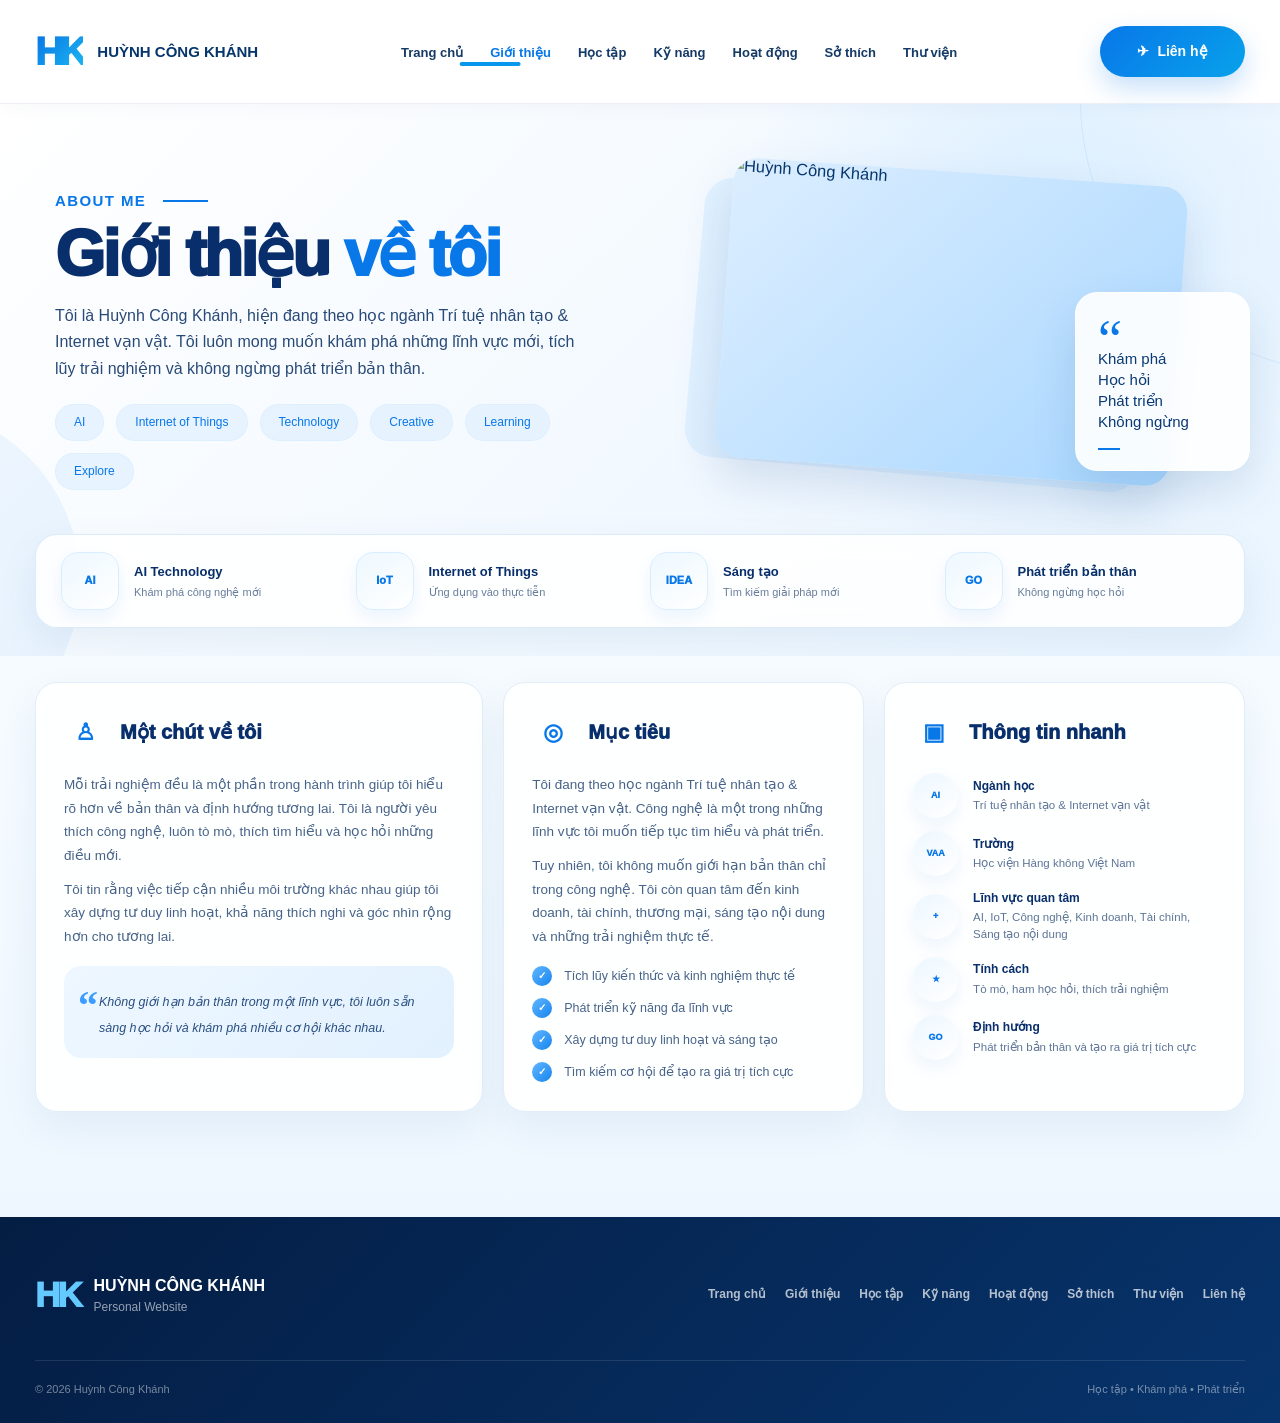
==== about.html @ fab51e99 "Update personal website" ====
<!DOCTYPE html>
<html lang="vi">

<head>
    <meta charset="UTF-8">
    <meta name="viewport" content="width=device-width, initial-scale=1.0">

    <meta name="description"
          content="Giới thiệu về Huỳnh Công Khánh - Sinh viên Trí tuệ nhân tạo & Internet vạn vật">

    <title>Huỳnh Công Khánh | Giới thiệu</title>

    <link rel="stylesheet" href="style.css">
</head>

<body>


<!-- =====================================================
     HEADER
===================================================== -->

<header class="site-header">

    <div class="container navbar">

        <a href="index.html" class="logo">
            <span class="logo-hk">HK</span>
            <span class="logo-name">HUỲNH CÔNG KHÁNH</span>
        </a>


        <nav class="main-nav">

            <ul class="nav-links">

                <li>
                    <a href="index.html">
                        Trang chủ
                    </a>
                </li>

                <li>
                    <a href="about.html" class="active">
                        Giới thiệu
                    </a>
                </li>

                <li>
                    <a href="education.html">
                        Học tập
                    </a>
                </li>

                <li>
                    <a href="skills.html">
                        Kỹ năng
                    </a>
                </li>

                <li>
                    <a href="projects.html">
                        Hoạt động
                    </a>
                </li>

                <li>
                    <a href="interests.html">
                        Sở thích
                    </a>
                </li>

                <li>
                    <a href="gallery.html">
                        Thư viện
                    </a>
                </li>

            </ul>

        </nav>


        <a href="contact.html" class="nav-contact">
            <span>✈</span>
            Liên hệ
        </a>

    </div>

</header>



<!-- =====================================================
     ABOUT PAGE
===================================================== -->

<main class="about-new-page">


<!-- =====================================================
     HERO
===================================================== -->

<section class="about-new-hero">

    <div class="about-new-decoration about-decoration-left"></div>
    <div class="about-new-decoration about-decoration-right"></div>


    <div class="container about-new-hero-grid">


        <!-- ================= LEFT ================= -->

        <div class="about-new-intro">

            <div class="about-new-label">
                <span>ABOUT ME</span>
                <i></i>
            </div>


            <h1>
                Giới thiệu
                <span>về tôi</span>
            </h1>


            <p class="about-new-description">
                Tôi là Huỳnh Công Khánh, hiện đang theo học ngành
                Trí tuệ nhân tạo & Internet vạn vật.
                Tôi luôn mong muốn khám phá những lĩnh vực mới,
                tích lũy trải nghiệm và không ngừng phát triển bản thân.
            </p>


            <!-- TAGS -->

            <div class="about-new-tags">

                <span>AI</span>

                <span>Internet of Things</span>

                <span>Technology</span>

                <span>Creative</span>

                <span>Learning</span>

                <span>Explore</span>

            </div>

        </div>



        <!-- ================= RIGHT IMAGE ================= -->

        <div class="about-new-photo-area">


            <div class="about-photo-back"></div>


            <div class="about-photo-frame">

                <!--
                    ĐỔI ảnh của bạn thành:
                    images/about-me.jpg
                -->

                <img
                    src="images/about-me.jpg"
                    alt="Huỳnh Công Khánh"
                >

            </div>


            <!-- QUOTE -->

            <div class="about-photo-quote">

                <div class="about-quote-mark">
                    “
                </div>

                <p>
                    Khám phá<br>
                    Học hỏi<br>
                    Phát triển<br>
                    Không ngừng
                </p>

                <span></span>

            </div>


        </div>

    </div>



    <!-- =================================================
         HIGHLIGHT BAR
    ================================================= -->

    <div class="container">

        <div class="about-highlight-bar">


            <!-- ITEM 1 -->

            <div class="about-highlight-item">

                <div class="about-highlight-icon">
                    AI
                </div>

                <div>

                    <strong>
                        AI Technology
                    </strong>

                    <span>
                        Khám phá công nghệ mới
                    </span>

                </div>

            </div>



            <!-- ITEM 2 -->

            <div class="about-highlight-item">

                <div class="about-highlight-icon">
                    IoT
                </div>

                <div>

                    <strong>
                        Internet of Things
                    </strong>

                    <span>
                        Ứng dụng vào thực tiễn
                    </span>

                </div>

            </div>



            <!-- ITEM 3 -->

            <div class="about-highlight-item">

                <div class="about-highlight-icon">
                    IDEA
                </div>

                <div>

                    <strong>
                        Sáng tạo
                    </strong>

                    <span>
                        Tìm kiếm giải pháp mới
                    </span>

                </div>

            </div>



            <!-- ITEM 4 -->

            <div class="about-highlight-item">

                <div class="about-highlight-icon">
                    GO
                </div>

                <div>

                    <strong>
                        Phát triển bản thân
                    </strong>

                    <span>
                        Không ngừng học hỏi
                    </span>

                </div>

            </div>


        </div>

    </div>

</section>



<!-- =====================================================
     ABOUT DETAILS
===================================================== -->

<section class="about-new-details">

    <div class="container">


        <div class="about-details-grid">


            <!-- =================================================
                 CARD 1 - MỘT CHÚT VỀ TÔI
            ================================================= -->

            <article class="about-detail-card">


                <div class="about-detail-title">

                    <div class="about-detail-title-icon">
                        ♙
                    </div>

                    <h2>
                        Một chút về tôi
                    </h2>

                </div>


                <p>
                    Mỗi trải nghiệm đều là một phần trong hành trình
                    giúp tôi hiểu rõ hơn về bản thân và định hướng tương lai.
                    Tôi là người yêu thích công nghệ, luôn tò mò,
                    thích tìm hiểu và học hỏi những điều mới.
                </p>


                <p>
                    Tôi tin rằng việc tiếp cận nhiều môi trường khác nhau
                    giúp tôi xây dựng tư duy linh hoạt,
                    khả năng thích nghi và góc nhìn rộng hơn cho tương lai.
                </p>


                <div class="about-mini-quote">

                    <span>“</span>

                    <em>
                        Không giới hạn bản thân trong một lĩnh vực,
                        tôi luôn sẵn sàng học hỏi và khám phá
                        nhiều cơ hội khác nhau.
                    </em>

                </div>


            </article>



            <!-- =================================================
                 CARD 2 - MỤC TIÊU
            ================================================= -->

            <article class="about-detail-card">


                <div class="about-detail-title">

                    <div class="about-detail-title-icon">
                        ◎
                    </div>

                    <h2>
                        Mục tiêu
                    </h2>

                </div>


                <p>
                    Tôi đang theo học ngành Trí tuệ nhân tạo
                    & Internet vạn vật.
                    Công nghệ là một trong những lĩnh vực
                    tôi muốn tiếp tục tìm hiểu và phát triển.
                </p>


                <p>
                    Tuy nhiên, tôi không muốn giới hạn bản thân
                    chỉ trong công nghệ. Tôi còn quan tâm đến
                    kinh doanh, tài chính, thương mại,
                    sáng tạo nội dung và những trải nghiệm thực tế.
                </p>


                <div class="about-goal-list">


                    <div>
                        <span>✓</span>

                        <p>
                            Tích lũy kiến thức và kinh nghiệm thực tế
                        </p>
                    </div>


                    <div>
                        <span>✓</span>

                        <p>
                            Phát triển kỹ năng đa lĩnh vực
                        </p>
                    </div>


                    <div>
                        <span>✓</span>

                        <p>
                            Xây dựng tư duy linh hoạt và sáng tạo
                        </p>
                    </div>


                    <div>
                        <span>✓</span>

                        <p>
                            Tìm kiếm cơ hội để tạo ra giá trị tích cực
                        </p>
                    </div>


                </div>


            </article>



            <!-- =================================================
                 CARD 3 - THÔNG TIN NHANH
            ================================================= -->

            <article class="about-detail-card about-quick-card">


                <div class="about-detail-title">

                    <div class="about-detail-title-icon">
                        ▣
                    </div>

                    <h2>
                        Thông tin nhanh
                    </h2>

                </div>



                <div class="about-quick-list">


                    <!-- NGÀNH -->

                    <div class="about-quick-item">

                        <div class="about-quick-icon">
                            AI
                        </div>

                        <div>

                            <strong>
                                Ngành học
                            </strong>

                            <p>
                                Trí tuệ nhân tạo & Internet vạn vật
                            </p>

                        </div>

                    </div>



                    <!-- TRƯỜNG -->

                    <div class="about-quick-item">

                        <div class="about-quick-icon">
                            VAA
                        </div>

                        <div>

                            <strong>
                                Trường
                            </strong>

                            <p>
                                Học viện Hàng không Việt Nam
                            </p>

                        </div>

                    </div>



                    <!-- QUAN TÂM -->

                    <div class="about-quick-item">

                        <div class="about-quick-icon">
                            +
                        </div>

                        <div>

                            <strong>
                                Lĩnh vực quan tâm
                            </strong>

                            <p>
                                AI, IoT, Công nghệ, Kinh doanh,
                                Tài chính, Sáng tạo nội dung
                            </p>

                        </div>

                    </div>



                    <!-- TÍNH CÁCH -->

                    <div class="about-quick-item">

                        <div class="about-quick-icon">
                            ★
                        </div>

                        <div>

                            <strong>
                                Tính cách
                            </strong>

                            <p>
                                Tò mò, ham học hỏi,
                                thích trải nghiệm
                            </p>

                        </div>

                    </div>



                    <!-- ĐỊNH HƯỚNG -->

                    <div class="about-quick-item">

                        <div class="about-quick-icon">
                            GO
                        </div>

                        <div>

                            <strong>
                                Định hướng
                            </strong>

                            <p>
                                Phát triển bản thân
                                và tạo ra giá trị tích cực
                            </p>

                        </div>

                    </div>


                </div>


            </article>


        </div>


    </div>

</section>


</main>



<!-- =====================================================
     FOOTER
===================================================== -->

<footer class="site-footer">

    <div class="container footer-container">


        <div class="footer-brand">

            <span class="footer-hk">
                HK
            </span>


            <div>

                <strong>
                    HUỲNH CÔNG KHÁNH
                </strong>

                <p>
                    Personal Website
                </p>

            </div>

        </div>


        <div class="footer-links">

            <a href="index.html">
                Trang chủ
            </a>

            <a href="about.html">
                Giới thiệu
            </a>

            <a href="education.html">
                Học tập
            </a>

            <a href="skills.html">
                Kỹ năng
            </a>

            <a href="projects.html">
                Hoạt động
            </a>

            <a href="interests.html">
                Sở thích
            </a>

            <a href="gallery.html">
                Thư viện
            </a>

            <a href="contact.html">
                Liên hệ
            </a>

        </div>


        <div class="footer-copy">

            <span>
                © 2026 Huỳnh Công Khánh
            </span>

            <span>
                Học tập • Khám phá • Phát triển
            </span>

        </div>


    </div>

</footer>


</body>

</html>
---- style.css ----
/* ==========================================================
   HUỲNH CÔNG KHÁNH
   PERSONAL PORTFOLIO
========================================================== */


/* ==========================================================
   01 - VARIABLES
========================================================== */

:root {

    --blue: #0877e8;
    --blue-dark: #0564c9;
    --blue-light: #1baef1;
    --cyan: #25c4f4;

    --navy: #07366d;
    --navy-dark: #042855;

    --text: #62778f;

    --white: #ffffff;

    --light: #f6faff;
    --light-blue: #edf7ff;

    --border: #deebf7;

    --shadow:
        0 15px 42px
        rgba(20, 72, 132, .08);

    --shadow-hover:
        0 26px 60px
        rgba(20, 72, 132, .15);

}


/* ==========================================================
   02 - RESET
========================================================== */

* {
    margin: 0;
    padding: 0;

    box-sizing: border-box;
}


html {
    scroll-behavior: smooth;
}


body {

    font-family:
        "Segoe UI",
        Arial,
        Helvetica,
        sans-serif;

    color: var(--navy);

    background: #ffffff;

    line-height: 1.6;

    overflow-x: hidden;
}


a {
    color: inherit;

    text-decoration: none;
}


ul {
    list-style: none;
}


img {
    display: block;

    max-width: 100%;
}


svg {
    display: block;
}


.container {

    width:
        min(
            1240px,
            calc(100% - 70px)
        );

    margin: 0 auto;
}


/* ==========================================================
   03 - NAVBAR
========================================================== */

/* =====================================================
   HEADER - GIỐNG GIAO DIỆN TRANG CHỦ
===================================================== */

.site-header {
    width: 100%;
    height: 104px;

    background: #ffffff;

    display: flex;
    align-items: center;

    border-bottom: 1px solid #edf1f5;

    position: sticky;
    top: 0;
    z-index: 1000;

    box-shadow: 0 4px 18px rgba(17, 52, 86, 0.03);
}


/* KHUNG HEADER */

.header-container {
    width: min(1560px, 88%);
    height: 100%;

    margin: 0 auto;

    display: flex;
    align-items: center;
    justify-content: space-between;

    gap: 40px;
}


/* =====================================================
   LOGO
===================================================== */

.brand {
    display: flex;
    align-items: center;

    gap: 16px;

    text-decoration: none;

    flex-shrink: 0;
}


/* HK */

.brand-hk {
    font-size: 48px;
    line-height: 1;

    font-weight: 800;

    letter-spacing: -5px;

    color: #1597e8;
}


/* TÊN */

.brand-name {
    font-size: 17px;
    font-weight: 800;

    color: #07376d;

    white-space: nowrap;

    letter-spacing: -0.2px;
}


/* =====================================================
   NAVIGATION
===================================================== */

.main-nav {
    display: flex;
    align-items: center;
    justify-content: center;

    gap: 31px;

    height: 100%;
}


.main-nav a {
    position: relative;

    display: flex;
    align-items: center;

    height: 100%;

    color: #102f57;

    text-decoration: none;

    font-size: 14px;
    font-weight: 700;

    white-space: nowrap;

    transition: color 0.25s ease;
}


.main-nav a:hover {
    color: #078be3;
}


/* ACTIVE */

.main-nav a.active {
    color: #078be3;
}


.main-nav a.active::after {
    content: "";

    position: absolute;

    left: 0;
    right: 0;

    bottom: 23px;

    margin: auto;

    height: 4px;

    border-radius: 20px;

    background: #0798ed;
}


/* =====================================================
   CONTACT BUTTON
===================================================== */

.contact-btn {
    min-width: 158px;
    height: 56px;

    padding: 0 28px;

    border-radius: 50px;

    display: flex;
    align-items: center;
    justify-content: center;

    gap: 10px;

    flex-shrink: 0;

    background:
        linear-gradient(
            135deg,
            #087fe2,
            #0ba0e8
        );

    color: #ffffff;

    text-decoration: none;

    font-size: 15px;
    font-weight: 700;

    box-shadow:
        0 12px 30px rgba(7, 139, 225, 0.18);

    transition:
        transform 0.25s ease,
        box-shadow 0.25s ease;
}


.contact-btn span {
    font-size: 18px;
}


.contact-btn:hover {
    transform: translateY(-2px);

    box-shadow:
        0 15px 35px rgba(7, 139, 225, 0.27);
        .nav.open .mobile-contact {
    display: block;
}
}


/* =====================================================
   TABLET
===================================================== */

@media (max-width: 1200px) {

    .header-container {
        width: 94%;
        gap: 20px;
    }

    .brand-name {
        font-size: 14px;
    }

    .brand-hk {
        font-size: 42px;
    }

    .main-nav {
        gap: 18px;
    }

    .main-nav a {
        font-size: 13px;
    }

    .contact-btn {
        min-width: 125px;
        padding: 0 20px;
    }
}


/* =====================================================
   MOBILE
===================================================== */

@media (max-width: 900px) {

    .site-header {
        height: auto;
    }

    .header-container {
        padding: 18px 0;

        flex-wrap: wrap;
    }

    .brand {
        flex: 1;
    }

    .contact-btn {
        height: 48px;
        min-width: 120px;
    }

    .main-nav {
        order: 3;

        width: 100%;

        overflow-x: auto;

        justify-content: flex-start;

        gap: 25px;

        padding-top: 10px;
    }

    .main-nav a {
        height: 42px;
    }

    .main-nav a.active::after {
        bottom: 0;
    }
}


@media (max-width: 600px) {

    .brand-hk {
        font-size: 38px;
    }

    .brand-name {
        font-size: 12px;
    }

    .contact-btn {
        min-width: auto;
        padding: 0 18px;
    }
}


.navbar {

    min-height: 82px;

    display: flex;

    align-items: center;

    gap: 30px;
}


/* LOGO */

.logo {

    display: flex;

    align-items: center;

    gap: 14px;

    flex-shrink: 0;
}


.logo-hk {

    color: transparent;

    background:
        linear-gradient(
            135deg,
            #0872e3,
            #1cb9f3
        );

    background-clip: text;

    -webkit-background-clip: text;

    font-size: 39px;

    font-weight: 950;

    line-height: 1;

    letter-spacing: -4px;
}


.logo-name {

    color: var(--navy);

    font-size: 15px;

    font-weight: 900;

    white-space: nowrap;
}


/* MENU */

.main-nav {

    flex: 1;
}


.nav-links {

    display: flex;

    align-items: center;

    justify-content: center;

    gap: 27px;
}


.nav-links a {

    position: relative;

    display: block;

    padding: 29px 0 25px;

    color: #163a66;

    font-size: 13px;

    font-weight: 800;

    white-space: nowrap;

    transition: .3s ease;
}


.nav-links a:hover,
.nav-links a.active {

    color: var(--blue);
}


.nav-links a::after {

    content: "";

    position: absolute;

    left: 50%;

    bottom: 17px;

    width: 0;

    height: 3px;

    border-radius: 10px;

    background:
        linear-gradient(
            90deg,
            var(--blue),
            var(--cyan)
        );

    transform:
        translateX(-50%);

    transition: .3s ease;
}


.nav-links a:hover::after,
.nav-links a.active::after {

    width: 100%;
}


/* CONTACT BUTTON */

.nav-contact {

    min-width: 145px;

    min-height: 51px;

    padding: 0 22px;

    display: inline-flex;

    align-items: center;

    justify-content: center;

    gap: 8px;

    color: #ffffff;

    background:
        linear-gradient(
            135deg,
            #0877e8,
            #08a2eb
        );

    border-radius: 30px;

    box-shadow:
        0 11px 27px
        rgba(8,119,232,.23);

    font-size: 14px;

    font-weight: 800;

    transition: .3s ease;
}


.nav-contact:hover {

    transform:
        translateY(-3px);

    box-shadow:
        0 17px 35px
        rgba(8,119,232,.32);
}


/* ==========================================================
   04 - HERO
========================================================== */

.hero {

    position: relative;

    min-height: 760px;

    overflow: hidden;

    background:

        linear-gradient(
            90deg,
            rgba(2,33,83,.97) 0%,
            rgba(4,65,143,.88) 32%,
            rgba(6,113,207,.47) 58%,
            rgba(8,134,230,.12) 82%
        ),

        url("images/hero-bg.png");

    background-size: cover;

    background-position:
        center center;

    background-repeat:
        no-repeat;
}


.hero::before {

    content: "";

    position: absolute;

    width: 700px;
    height: 700px;

    left: -360px;
    top: -350px;

    border-radius: 50%;

    background:
        radial-gradient(
            circle,
            rgba(22,190,247,.25),
            transparent 68%
        );
}


.hero-container {

    position: relative;

    z-index: 5;

    min-height: 650px;

    display: flex;

    align-items: center;

    padding-bottom: 80px;
}


.hero-content {

    width:
        min(
            730px,
            62%
        );

    color: #ffffff;
}


.hero-welcome {

    margin-bottom: 8px;

    font-size:
        clamp(
            22px,
            2vw,
            30px
        );
}


.hero h1 {

    color: #ffffff;

    font-size:
        clamp(
            49px,
            5vw,
            75px
        );

    font-weight: 950;

    line-height: 1.03;

    letter-spacing: -2px;

    text-shadow:
        0 7px 28px
        rgba(0,35,90,.25);
}


.hero-title-line {

    width: 295px;

    height: 6px;

    margin: 21px 0;

    border-radius: 20px;

    background:
        linear-gradient(
            90deg,
            #00d1ff,
            #19baf4,
            transparent
        );
}


.hero h2 {

    max-width: 700px;

    margin-bottom: 17px;

    color: #ffffff;

    font-size:
        clamp(
            21px,
            2vw,
            29px
        );

    line-height: 1.35;
}


.hero-description {

    max-width: 690px;

    color:
        rgba(
            255,
            255,
            255,
            .92
        );

    font-size: 15.5px;

    line-height: 1.8;
}


.hero-description strong {

    color: #ffffff;
}


.hero-actions {

    margin-top: 30px;

    display: flex;

    align-items: center;

    gap: 22px;

    flex-wrap: wrap;
}


.hero-button {

    min-height: 57px;

    padding: 0 27px;

    display: inline-flex;

    align-items: center;

    gap: 11px;

    color: var(--blue);

    background: #ffffff;

    border-radius: 31px;

    box-shadow:
        0 14px 35px
        rgba(0,40,95,.24);

    font-size: 15px;

    font-weight: 900;

    transition: .3s ease;
}


.hero-button:hover {

    transform:
        translateY(-4px);

    box-shadow:
        0 20px 43px
        rgba(0,40,95,.32);
}


.hero-secondary {

    color: #ffffff;

    font-size: 14px;

    font-weight: 800;
}


.hero-secondary:hover {

    color: var(--cyan);
}




/* HERO WAVES */

.hero-waves {

    position: absolute;

    z-index: 10;

    left: 0;

    bottom: -2px;

    width: 100%;

    height: 130px;

    pointer-events: none;
}


.wave {

    position: absolute;

    left: -5%;

    width: 110%;
}


.wave-blue {

    bottom: 18px;

    height: 105px;

    background:
        linear-gradient(
            90deg,
            rgba(6,159,239,.95),
            rgba(8,119,232,.65)
        );

    border-radius:
        50% 50% 0 0 /
        55% 55% 0 0;

    transform:
        rotate(1deg);
}


.wave-light {

    bottom: 0;

    height: 85px;

    background:
        rgba(
            208,
            237,
            255,
            .92
        );

    border-radius:
        50% 50% 0 0 /
        55% 55% 0 0;

    transform:
        rotate(-1deg);
}


.wave-white {

    bottom: -48px;

    height: 100px;

    background: #ffffff;

    border-radius:
        50% 50% 0 0 /
        55% 55% 0 0;
}


/* ==========================================================
   05 - COMMON SECTION
========================================================== */

.about-home,
.education-home,
.skills-home,
.projects-home,
.interests-home,
.gallery-home,
.home-contact {

    position: relative;

    width: 100%;

    overflow: hidden;

    scroll-margin-top: 80px;
}


.home-section-heading {

    max-width: 790px;

    margin:
        0 auto
        55px;

    text-align: center;
}


.home-section-label {

    display: inline-flex;

    align-items: center;

    gap: 9px;

    margin-bottom: 9px;

    color: var(--blue);

    font-size: 12px;

    font-weight: 900;

    letter-spacing: 2px;
}


.home-section-label::before,
.home-section-label::after {

    content: "";

    width: 23px;

    height: 2px;

    background:
        linear-gradient(
            90deg,
            var(--blue),
            var(--cyan)
        );
}


.home-section-heading h2 {

    color: var(--navy);

    font-size:
        clamp(
            34px,
            4vw,
            48px
        );

    font-weight: 950;

    line-height: 1.15;

    letter-spacing: -1px;
}


.heading-line {

    width: 70px;

    height: 4px;

    margin: 16px auto;

    border-radius: 20px;

    background:
        linear-gradient(
            90deg,
            var(--blue),
            var(--cyan)
        );
}


.home-section-heading > p {

    color: var(--text);

    font-size: 15px;

    line-height: 1.8;
}


.card-category {

    display: block;

    margin-bottom: 4px;

    color: var(--blue);

    font-size: 10px;

    font-weight: 900;

    letter-spacing: 1.5px;
}


/* ==========================================================
   06 - ABOUT
========================================================== */

.about-home {

    padding:
        95px 0
        120px;

    background: #ffffff;
}


.about-home-grid {

    display: grid;

    grid-template-columns:
        repeat(3, 1fr);

    gap: 25px;
}


.about-home-card {

    position: relative;

    min-height: 340px;

    padding: 31px;

    overflow: hidden;

    background:
        linear-gradient(
            145deg,
            #ffffff,
            #f9fcff
        );

    border:
        1px solid
        var(--border);

    border-radius: 26px;

    box-shadow: var(--shadow);

    transition: .35s ease;
}


.about-home-card::after {

    content: "";

    position: absolute;

    width: 180px;
    height: 180px;

    right: -105px;
    bottom: -105px;

    border-radius: 50%;

    background:
        rgba(8,119,232,.07);
}


.about-home-card:hover {

    transform:
        translateY(-9px);

    box-shadow:
        var(--shadow-hover);
}


.about-home-number {

    position: absolute;

    top: 25px;
    right: 27px;

    color:
        rgba(8,119,232,.1);

    font-size: 48px;

    font-weight: 950;
}


.about-home-icon {

    width: 68px;
    height: 68px;

    margin-bottom: 23px;

    display: flex;

    align-items: center;

    justify-content: center;

    color: #ffffff;

    background:
        linear-gradient(
            135deg,
            #0877e8,
            #1dbaf4
        );

    border-radius: 19px;

    box-shadow:
        0 11px 26px
        rgba(8,119,232,.2);

    font-size: 15px;

    font-weight: 900;
}


.about-home-card:nth-child(2)
.about-home-icon {

    background:
        linear-gradient(
            135deg,
            #685de4,
            #927ff0
        );
}


.about-home-card:nth-child(3)
.about-home-icon {

    background:
        linear-gradient(
            135deg,
            #079ba7,
            #20c7bc
        );
}


.about-home-card h3 {

    margin-bottom: 10px;

    color: var(--navy);

    font-size: 22px;

    font-weight: 900;
}


.about-home-card p {

    min-height: 83px;

    margin-bottom: 18px;

    color: var(--text);

    font-size: 14px;

    line-height: 1.75;
}


.about-home-card > a {

    position: relative;

    z-index: 3;

    display: inline-flex;

    align-items: center;

    gap: 8px;

    color: var(--blue);

    font-size: 13px;

    font-weight: 900;

    transition: .3s ease;
}


.about-home-card > a:hover {

    gap: 14px;
}


/* ==========================================================
   07 - EDUCATION
========================================================== */

.education-home {

    padding:
        115px 0
        125px;

    background:
        linear-gradient(
            135deg,
            #f4faff,
            #eaf5ff
        );
}


.education-home::before {

    content: "";

    position: absolute;

    width: 500px;
    height: 500px;

    right: -310px;
    top: -300px;

    border-radius: 50%;

    background:
        rgba(28,184,244,.07);
}


.education-home-grid {

    position: relative;

    z-index: 3;

    display: grid;

    grid-template-columns:
        repeat(3, 1fr);

    gap: 25px;
}


.education-home-card {

    min-height: 315px;

    padding: 34px 29px;

    text-align: center;

    background:
        rgba(
            255,
            255,
            255,
            .95
        );

    border:
        1px solid
        var(--border);

    border-radius: 26px;

    box-shadow: var(--shadow);

    transition: .35s ease;
}


.education-home-card:hover {

    transform:
        translateY(-9px);

    box-shadow:
        var(--shadow-hover);
}


.education-home-icon {

    width: 78px;
    height: 78px;

    margin:
        0 auto
        22px;

    display: flex;

    align-items: center;

    justify-content: center;

    color: #ffffff;

    background:
        linear-gradient(
            135deg,
            #0877e8,
            #20baf4
        );

    border-radius: 22px;

    box-shadow:
        0 12px 28px
        rgba(8,119,232,.2);

    font-size: 17px;

    font-weight: 950;
}


.education-home-card:nth-child(2)
.education-home-icon {

    background:
        linear-gradient(
            135deg,
            #665ce3,
            #907df0
        );
}


.education-home-card:nth-child(3)
.education-home-icon {

    background:
        linear-gradient(
            135deg,
            #079aa8,
            #20c8bd
        );
}


.education-home-card > span {

    display: block;

    margin-bottom: 7px;

    color: var(--blue);

    font-size: 10px;

    font-weight: 900;

    letter-spacing: 1.5px;
}


.education-home-card h3 {

    margin-bottom: 11px;

    color: var(--navy);

    font-size: 20px;

    font-weight: 900;
}


.education-home-card p {

    color: var(--text);

    font-size: 14px;

    line-height: 1.75;
}


/* ==========================================================
   08 - SKILLS
========================================================== */

.skills-home {

    padding:
        115px 0
        125px;

    background: #ffffff;
}


.skills-home-grid {

    display: grid;

    grid-template-columns:
        repeat(3, 1fr);

    gap: 22px;
}


.skill-home-card {

    min-height: 225px;

    padding: 28px;

    background:
        linear-gradient(
            145deg,
            #ffffff,
            #fbfdff
        );

    border:
        1px solid
        var(--border);

    border-radius: 23px;

    box-shadow:
        0 12px 34px
        rgba(20,72,132,.06);

    transition: .35s ease;
}


.skill-home-card:hover {

    transform:
        translateY(-7px);

    box-shadow:
        var(--shadow-hover);
}


.skill-home-icon {

    width: 59px;
    height: 59px;

    margin-bottom: 19px;

    display: flex;

    align-items: center;

    justify-content: center;

    color: var(--blue);

    background: #eaf5ff;

    border-radius: 17px;

    font-size: 13px;

    font-weight: 950;
}


.skill-home-card:nth-child(2)
.skill-home-icon {

    color: #e67a17;

    background: #fff2e3;
}


.skill-home-card:nth-child(3)
.skill-home-icon {

    color: #6553d7;

    background: #f0edff;
}


.skill-home-card:nth-child(4)
.skill-home-icon {

    color: #d84d80;

    background: #fff0f6;
}


.skill-home-card:nth-child(5)
.skill-home-icon {

    color: #268650;

    background: #eaf8ef;
}


.skill-home-card:nth-child(6)
.skill-home-icon {

    color: #087f96;

    background: #e8f9fb;
}


.skill-home-card h3 {

    margin-bottom: 8px;

    color: var(--navy);

    font-size: 18px;

    font-weight: 900;
}


.skill-home-card p {

    color: var(--text);

    font-size: 13.5px;

    line-height: 1.72;
}


/* ==========================================================
   09 - COMMON BUTTON
========================================================== */

.home-center-button {

    margin-top: 45px;

    text-align: center;
}


.blue-button {

    min-height: 53px;

    padding: 0 27px;

    display: inline-flex;

    align-items: center;

    justify-content: center;

    gap: 9px;

    color: #ffffff;

    background:
        linear-gradient(
            135deg,
            #0877e8,
            #13a6f0
        );

    border-radius: 30px;

    box-shadow:
        0 12px 27px
        rgba(8,119,232,.22);

    font-size: 13px;

    font-weight: 900;

    transition: .3s ease;
}


.blue-button:hover {

    transform:
        translateY(-4px);

    box-shadow:
        0 18px 37px
        rgba(8,119,232,.31);
}


/* ==========================================================
   10 - PROJECTS
========================================================== */

.projects-home {

    padding:
        120px 0
        130px;

    background:
        linear-gradient(
            135deg,
            #f3f9ff,
            #e8f4ff
        );
}


.projects-home::before {

    content: "";

    position: absolute;

    width: 500px;
    height: 500px;

    left: -320px;
    top: -300px;

    border-radius: 50%;

    background:
        rgba(8,119,232,.055);
}


.projects-home-grid {

    position: relative;

    z-index: 3;

    display: grid;

    grid-template-columns:
        repeat(3, 1fr);

    gap: 25px;
}


.project-home-card {

    position: relative;

    min-height: 370px;

    padding: 31px;

    display: flex;

    flex-direction: column;

    overflow: hidden;

    background: #ffffff;

    border:
        1px solid
        var(--border);

    border-radius: 27px;

    box-shadow: var(--shadow);

    transition: .35s ease;
}


.project-home-card::before {

    content: "";

    position: absolute;

    left: 0;
    top: 0;

    width: 100%;

    height: 5px;

    background:
        linear-gradient(
            90deg,
            #0877e8,
            #20baf4
        );
}


.project-orange::before {

    background:
        linear-gradient(
            90deg,
            #f48a27,
            #ffc25a
        );
}


.project-purple::before {

    background:
        linear-gradient(
            90deg,
            #6856dc,
            #9b82f1
        );
}


.project-home-card:hover {

    transform:
        translateY(-10px);

    box-shadow:
        var(--shadow-hover);
}


.project-home-top {

    display: flex;

    align-items: center;

    gap: 15px;

    margin-bottom: 23px;
}


.project-home-icon {

    width: 66px;
    height: 66px;

    flex:
        0 0
        66px;

    display: flex;

    align-items: center;

    justify-content: center;

    color: var(--blue);

    background: #eaf5ff;

    border-radius: 19px;

    font-size: 21px;

    font-weight: 900;
}


.project-orange
.project-home-icon {

    color: #e67a17;

    background: #fff1df;
}


.project-purple
.project-home-icon {

    color: #6754d9;

    background: #efedff;
}


.project-home-top span {

    display: block;

    margin-bottom: 4px;

    color: var(--blue);

    font-size: 10px;

    font-weight: 900;

    letter-spacing: 1.5px;
}


.project-home-top h3 {

    color: var(--navy);

    font-size: 19px;

    font-weight: 900;

    line-height: 1.35;
}


.project-home-card > p {

    color: var(--text);

    font-size: 14px;

    line-height: 1.75;
}


.project-home-card > a {

    margin-top: auto;

    padding-top: 25px;

    display: inline-flex;

    align-items: center;

    gap: 8px;

    color: var(--blue);

    font-size: 13px;

    font-weight: 900;

    transition: .3s ease;
}


.project-home-card > a:hover {

    gap: 14px;
}


/* ==========================================================
   11 - INTERESTS
========================================================== */

.interests-home {

    padding:
        120px 0
        130px;

    background: #ffffff;
}


.interests-home-grid {

    display: grid;

    grid-template-columns:
        repeat(4, 1fr);

    gap: 22px;
}


.interest-home-card {

    min-height: 280px;

    padding: 29px 23px;

    display: flex;

    flex-direction: column;

    align-items: center;

    justify-content: center;

    text-align: center;

    background:
        linear-gradient(
            145deg,
            #ffffff,
            #f9fcff
        );

    border:
        1px solid
        var(--border);

    border-radius: 25px;

    box-shadow: var(--shadow);

    transition: .35s ease;
}


.interest-home-card:hover {

    transform:
        translateY(-9px);

    box-shadow:
        var(--shadow-hover);
}


.interest-symbol {

    width: 74px;
    height: 74px;

    margin-bottom: 21px;

    display: flex;

    align-items: center;

    justify-content: center;

    color: #ffffff;

    background:
        linear-gradient(
            135deg,
            #0877e8,
            #20baf4
        );

    border-radius: 22px;

    box-shadow:
        0 12px 27px
        rgba(8,119,232,.19);

    font-size: 20px;

    font-weight: 900;

    transform:
        rotate(-4deg);

    transition: .3s ease;
}


.interest-home-card:hover
.interest-symbol {

    transform:
        rotate(0)
        scale(1.05);
}


.interest-home-card:nth-child(2)
.interest-symbol {

    background:
        linear-gradient(
            135deg,
            #079dab,
            #20c8bd
        );
}


.interest-home-card:nth-child(3)
.interest-symbol {

    background:
        linear-gradient(
            135deg,
            #ed8c28,
            #ffbd4f
        );
}


.interest-home-card:nth-child(4)
.interest-symbol {

    background:
        linear-gradient(
            135deg,
            #6b58dd,
            #9b82f1
        );
}


.interest-home-card h3 {

    margin-bottom: 9px;

    color: var(--navy);

    font-size: 18px;

    font-weight: 900;
}


.interest-home-card p {

    color: var(--text);

    font-size: 13.5px;

    line-height: 1.7;
}


/* ==========================================================
   12 - GALLERY
========================================================== */

.gallery-home {

    padding:
        125px 0;

    background:
        linear-gradient(
            135deg,
            #f3f9ff,
            #e5f3ff
        );
}


.gallery-home::before {

    content: "";

    position: absolute;

    width: 430px;
    height: 430px;

    right: -250px;
    top: -240px;

    border-radius: 50%;

    background:
        rgba(26,184,244,.09);
}


.gallery-home::after {

    content: "";

    position: absolute;

    width: 300px;
    height: 300px;

    left: -190px;
    bottom: -190px;

    border-radius: 50%;

    background:
        rgba(8,119,232,.06);
}


.gallery-home-container {

    position: relative;

    z-index: 5;

    display: grid;

    grid-template-columns:
        .9fr 1.1fr;

    align-items: center;

    gap: 90px;
}


.section-label-left {

    display: flex;

    align-items: center;

    gap: 12px;

    margin-bottom: 15px;

    color: var(--blue);

    font-size: 12px;

    font-weight: 900;

    letter-spacing: 2px;
}


.section-label-left::after {

    content: "";

    width: 65px;

    height: 2px;

    background:
        linear-gradient(
            90deg,
            var(--blue),
            transparent
        );
}


.gallery-home-content h2 {

    margin-bottom: 18px;

    color: var(--navy);

    font-size:
        clamp(
            42px,
            5vw,
            62px
        );

    font-weight: 950;

    line-height: 1.05;

    letter-spacing: -2px;
}


.gallery-home-content h2 span {

    color: var(--blue);
}


.gallery-home-content > p {

    max-width: 560px;

    margin-bottom: 29px;

    color: var(--text);

    font-size: 15px;

    line-height: 1.8;
}


/* GALLERY VISUAL */

.gallery-home-visual {

    position: relative;

    min-height: 390px;
}


.gallery-orbit {

    position: absolute;

    left: 50%;
    top: 50%;

    width: 430px;
    height: 260px;

    border:
        2px dashed
        rgba(8,119,232,.18);

    border-radius: 50%;

    transform:
        translate(-50%, -50%)
        rotate(-7deg);
}


.camera {

    position: absolute;

    z-index: 5;

    left: 50%;
    top: 50%;

    transform:
        translate(-50%, -50%)
        rotate(4deg);
}


.camera-body {

    position: relative;

    width: 215px;
    height: 140px;

    background:
        linear-gradient(
            145deg,
            #ffffff,
            #cbe6ff
        );

    border-radius: 23px;

    box-shadow:
        0 25px 50px
        rgba(30,90,160,.18);
}


.camera-flash {

    position: absolute;

    width: 68px;
    height: 27px;

    left: 22px;
    top: -18px;

    background: #dceeff;

    border-radius:
        10px 10px 3px 3px;
}


.camera-lens {

    position: absolute;

    left: 50%;
    top: 50%;

    width: 100px;
    height: 100px;

    display: flex;

    align-items: center;

    justify-content: center;

    background:
        linear-gradient(
            145deg,
            #73c8ff,
            #1477e6
        );

    border-radius: 50%;

    transform:
        translate(-50%, -50%);
}


.camera-lens-inner {

    width: 60px;
    height: 60px;

    border-radius: 50%;

    background:
        radial-gradient(
            circle at 35% 30%,
            #6ed6ff,
            #0968cb 45%,
            #04295e
        );
}


/* PHOTO CARDS */

.gallery-photo {

    position: absolute;

    z-index: 4;

    width: 115px;
    height: 100px;

    padding: 8px;

    overflow: hidden;

    background: #ffffff;

    border-radius: 14px;

    box-shadow:
        0 15px 35px
        rgba(30,90,160,.15);
}


.photo-one {

    left: 3%;
    top: 35px;

    transform:
        rotate(-9deg);
}


.photo-two {

    right: 3%;
    bottom: 30px;

    transform:
        rotate(9deg);
}


.photo-sky {

    position: absolute;

    inset:
        8px 8px
        25px;

    background:
        linear-gradient(
            #9edbff,
            #dff3ff
        );

    border-radius: 8px;
}


.photo-mountain {

    position: absolute;

    left: 10px;
    right: 10px;
    bottom: 25px;

    height: 37px;

    background:
        linear-gradient(
            135deg,
            #52a6e8,
            #0e78d5
        );

    clip-path:
        polygon(
            0 100%,
            25% 35%,
            43% 70%,
            67% 18%,
            100% 100%
        );
}


.gallery-photo span {

    position: absolute;

    right: 11px;
    bottom: 3px;

    color: #7da9d4;
}


.gallery-dot {

    position: absolute;

    width: 14px;
    height: 14px;

    border-radius: 50%;

    background:
        linear-gradient(
            #62c7ff,
            #0877e8
        );
}


.dot-one {

    left: 15%;
    bottom: 50px;
}


.dot-two {

    right: 12%;
    top: 55px;
}


/* ==========================================================
   13 - CONTACT
========================================================== */

.home-contact {

    padding:
        125px 0;

    background:
        linear-gradient(
            135deg,
            #eef7ff,
            #e2f1ff
        );
}


.home-contact::before {

    content: "";

    position: absolute;

    width: 430px;
    height: 430px;

    right: -250px;
    top: -240px;

    border-radius: 50%;

    background:
        rgba(27,185,244,.08);

    pointer-events: none;
}


.home-contact::after {

    content: "";

    position: absolute;

    width: 340px;
    height: 340px;

    left: -210px;
    bottom: -210px;

    border-radius: 50%;

    background:
        rgba(8,119,232,.06);

    pointer-events: none;
}


.home-contact-container {

    position: relative;

    z-index: 5;

    width:
        min(
            1180px,
            calc(100% - 70px)
        );

    margin: 0 auto;

    display: grid;

    grid-template-columns:
        1.05fr .95fr;

    align-items: center;

    gap: 80px;
}


.home-contact-label {

    display: flex;

    align-items: center;

    gap: 13px;

    margin-bottom: 15px;

    color: var(--blue);

    font-size: 12px;

    font-weight: 900;

    letter-spacing: 2.3px;
}


.contact-line {

    width: 70px;

    height: 2px;

    background:
        linear-gradient(
            90deg,
            var(--blue),
            transparent
        );
}


.home-contact-title {

    margin-bottom: 18px;

    color: var(--navy);

    font-size:
        clamp(
            44px,
            5vw,
            64px
        );

    font-weight: 950;

    line-height: 1.05;

    letter-spacing: -2px;
}


.home-contact-description {

    max-width: 590px;

    margin-bottom: 32px;

    color: var(--text);

    font-size: 15px;

    line-height: 1.8;
}


/* SOCIAL GRID */

.home-social-grid {

    display: grid;

    grid-template-columns:
        repeat(2, 1fr);

    gap: 14px;
}


.home-social-card {

    min-height: 91px;

    padding: 14px 17px;

    display: flex;

    align-items: center;

    gap: 14px;

    background:
        rgba(
            255,
            255,
            255,
            .96
        );

    border:
        1px solid
        var(--border);

    border-radius: 18px;

    box-shadow:
        0 11px 28px
        rgba(20,72,132,.07);

    cursor: pointer;

    pointer-events: auto !important;

    transition: .3s ease;
}


.home-social-card:hover {

    transform:
        translateY(-5px);

    box-shadow:
        0 20px 40px
        rgba(20,72,132,.14);
}


.home-social-card * {

    pointer-events: none;
}


.home-social-icon {

    width: 57px;
    height: 57px;

    flex:
        0 0
        57px;

    display: flex;

    align-items: center;

    justify-content: center;

    color: #1877f2;

    background: #eaf5ff;

    border-radius: 16px;
}


.home-social-card.instagram
.home-social-icon {

    color: #d94b81;

    background: #fff0f6;
}


.home-social-card.tiktok
.home-social-icon {

    color: #111827;

    background: #f1f3f5;
}


.home-social-card.github
.home-social-icon {

    color: #24292f;

    background: #edf0f3;
}


.home-social-icon svg {

    width: 29px !important;

    height: 29px !important;

    max-width: 29px !important;

    max-height: 29px !important;
}


.home-social-info {

    min-width: 0;

    flex: 1;
}


.home-social-platform {

    display: block;

    color: var(--blue);

    font-size: 10px;

    font-weight: 900;

    letter-spacing: 1px;
}


.home-social-name {

    display: block;

    overflow: hidden;

    color: var(--navy);

    font-size: 12px;

    font-weight: 800;

    white-space: nowrap;

    text-overflow: ellipsis;
}


.home-social-arrow {

    color: var(--blue);

    font-size: 19px;
}


/* ==========================================================
   14 - CONTACT VISUAL
========================================================== */

.home-contact-visual {

    position: relative;

    min-height: 430px;
}


.visual-circle {

    position: absolute;

    left: 50%;
    top: 50%;

    border-radius: 50%;

    transform:
        translate(-50%, -50%);

    pointer-events: none;
}


.visual-circle-1 {

    width: 370px;
    height: 370px;

    border:
        2px dashed
        rgba(8,119,232,.17);
}


.visual-circle-2 {

    width: 290px;
    height: 290px;

    background:
        rgba(173,215,255,.24);
}


/* LAPTOP */

.contact-laptop {

    position: absolute;

    z-index: 4;

    width: 280px;

    left: 50%;
    top: 50%;

    transform:
        translate(-50%, -50%)
        rotate(-2deg);

    pointer-events: none;
}


.laptop-screen {

    position: relative;

    height: 170px;

    overflow: hidden;

    background:
        linear-gradient(
            #cfe9ff,
            #a9d5fa
        );

    border:
        10px solid
        #07366d;

    border-radius:
        14px 14px 6px 6px;

    box-shadow:
        0 25px 45px
        rgba(20,60,120,.2);
}


.screen-wave {

    position: absolute;

    border-radius: 50%;
}


.screen-wave-1 {

    width: 210px;
    height: 90px;

    left: -45px;
    bottom: -46px;

    background:
        rgba(8,119,232,.36);
}


.screen-wave-2 {

    width: 190px;
    height: 85px;

    right: -45px;
    bottom: -45px;

    background:
        rgba(31,194,244,.39);
}


.laptop-base {

    width: 110%;

    height: 21px;

    margin-left: -5%;

    background:
        linear-gradient(
            #d9e6f2,
            #9aafc4
        );

    clip-path:
        polygon(
            5% 0,
            95% 0,
            100% 100%,
            0 100%
        );
}


/* FLOATING SOCIAL */

.floating-social {

    position: absolute;

    z-index: 100;

    width: 66px;
    height: 66px;

    display: flex;

    align-items: center;

    justify-content: center;

    background: #ffffff;

    border:
        1px solid
        rgba(8,119,232,.07);

    border-radius: 20px;

    box-shadow:
        0 17px 38px
        rgba(20,72,132,.16);

    cursor: pointer;

    pointer-events: auto !important;

    transition: .3s ease;
}


.floating-social:hover {

    transform:
        translateY(-6px)
        scale(1.05);

    box-shadow:
        0 23px 45px
        rgba(20,72,132,.22);
}


.floating-social svg {

    width: 34px !important;

    height: 34px !important;

    max-width: 34px !important;

    max-height: 34px !important;

    pointer-events: none;
}


.floating-facebook {

    left: 5%;

    top: 14%;

    color: #1877f2;
}


.floating-instagram {

    right: 4%;

    top: 11%;

    color: #d94b81;
}


.floating-tiktok {

    left: 5%;

    bottom: 10%;

    color: #111827;
}


.floating-github {

    right: 5%;

    bottom: 10%;

    color: #24292f;
}


/* ==========================================================
   15 - FOOTER
========================================================== */

.site-footer {

    padding:
        50px 0
        24px;

    color:
        rgba(
            255,
            255,
            255,
            .8
        );

    background:
        linear-gradient(
            135deg,
            #041d43,
            #07346c
        );
}


.footer-container {

    display: grid;

    grid-template-columns:
        1fr auto;

    align-items: center;

    gap: 30px;
}


.footer-brand {

    display: flex;

    align-items: center;

    gap: 14px;
}


.footer-hk {

    color: #63c9ff;

    font-size: 35px;

    font-weight: 950;

    letter-spacing: -3px;
}


.footer-brand strong {

    color: #ffffff;
}


.footer-brand p {

    color:
        rgba(
            255,
            255,
            255,
            .58
        );

    font-size: 12px;
}


.footer-links {

    display: flex;

    flex-wrap: wrap;

    justify-content: flex-end;

    gap:
        10px
        19px;
}


.footer-links a {

    color:
        rgba(
            255,
            255,
            255,
            .7
        );

    font-size: 12px;

    font-weight: 700;

    transition: .3s ease;
}


.footer-links a:hover {

    color: #ffffff;
}


.footer-copy {

    grid-column:
        1 / -1;

    margin-top: 7px;

    padding-top: 20px;

    display: flex;

    justify-content:
        space-between;

    gap: 20px;

    border-top:
        1px solid
        rgba(255,255,255,.1);

    color:
        rgba(
            255,
            255,
            255,
            .46
        );

    font-size: 11px;
}


/* ==========================================================
   16 - RESPONSIVE TABLET
========================================================== */

@media (max-width: 1100px) {

    .logo-name {

        display: none;
    }


    .nav-links {

        gap: 17px;
    }


    .nav-links a {

        font-size: 12px;
    }


    .about-home-grid,
    .education-home-grid,
    .projects-home-grid {

        grid-template-columns:
            repeat(2, 1fr);
    }


    .skills-home-grid,
    .interests-home-grid {

        grid-template-columns:
            repeat(2, 1fr);
    }


    .gallery-home-container,
    .home-contact-container {

        grid-template-columns: 1fr;

        gap: 60px;
    }


    .gallery-home-content,
    .home-contact-content {

        text-align: center;
    }


    .section-label-left,
    .home-contact-label {

        justify-content: center;
    }


    .gallery-home-content > p,
    .home-contact-description {

        margin-left: auto;

        margin-right: auto;
    }


    .gallery-home-visual,
    .home-contact-visual {

        width:
            min(
                520px,
                100%
            );

        margin: 0 auto;
    }
}


/* ==========================================================
   17 - RESPONSIVE NAV
========================================================== */

@media (max-width: 900px) {

    .main-nav {

        display: none;
    }


    .navbar {

        justify-content:
            space-between;
    }


    .logo-name {

        display: block;
    }


    .hero-content {

        width: 78%;
    }


    .footer-container {

        grid-template-columns: 1fr;

        text-align: center;
    }


    .footer-brand,
    .footer-links {

        justify-content: center;
    }
}


/* ==========================================================
   18 - MOBILE
========================================================== */

@media (max-width: 700px) {

    .container {

        width:
            calc(
                100% - 34px
            );
    }


    /* NAV */

    .navbar {

        min-height: 68px;
    }


    .logo-hk {

        font-size: 32px;
    }


    .logo-name {

        max-width: 130px;

        font-size: 10px;

        line-height: 1.2;

        white-space: normal;
    }


    .nav-contact {

        min-width: 45px;

        width: 45px;

        min-height: 45px;

        height: 45px;

        padding: 0;

        overflow: hidden;

        font-size: 0;
    }


    .nav-contact span {

        font-size: 17px;
    }


    /* HERO */

    .hero {

        min-height: 720px;

        background-position:
            63% center;
    }


    .hero::after {

        content: "";

        position: absolute;

        inset: 0;

        background:
            linear-gradient(
                90deg,
                rgba(2,35,90,.94),
                rgba(3,79,160,.7)
            );
    }


    .hero-container {

        z-index: 5;

        min-height: 610px;

        padding-bottom: 100px;
    }


    .hero-content {

        position: relative;

        z-index: 6;

        width: 100%;
    }


    .hero-welcome {

        font-size: 20px;
    }


    .hero h1 {

        font-size: 42px;

        letter-spacing: -1px;
    }


    .hero-title-line {

        width: 190px;

        height: 5px;
    }


    .hero h2 {

        font-size: 19px;
    }


    .hero-description {

        font-size: 14px;
    }


    /* SECTIONS */

    .about-home,
    .education-home,
    .skills-home,
    .projects-home,
    .interests-home,
    .gallery-home,
    .home-contact {

        padding:
            78px 0;
    }


    .home-section-heading {

        margin-bottom: 38px;
    }


    .home-section-heading h2 {

        font-size: 32px;
    }


    .home-section-heading > p {

        font-size: 14px;
    }


    /* ALL GRIDS */

    .about-home-grid,
    .education-home-grid,
    .skills-home-grid,
    .projects-home-grid,
    .interests-home-grid {

        grid-template-columns: 1fr;
    }


    .about-home-card,
    .education-home-card,
    .skill-home-card,
    .project-home-card,
    .interest-home-card {

        min-height: auto;
    }


    .about-home-card p {

        min-height: auto;
    }


    .project-home-card {

        min-height: 320px;
    }


    /* GALLERY */

    .gallery-home-content h2 {

        font-size: 39px;
    }


    .gallery-home-visual {

        min-height: 350px;

        transform:
            scale(.88);
    }


    /* CONTACT */

    .home-contact-container {

        width:
            calc(
                100% - 34px
            );
    }


    .home-contact-title {

        font-size: 39px;
    }


    .home-social-grid {

        grid-template-columns: 1fr;
    }


    .home-contact-visual {

        min-height: 390px;

        transform:
            scale(.88);
    }


    /* FOOTER */

    .footer-copy {

        flex-direction: column;

        align-items: center;

        gap: 5px;
    }
}


/* ==========================================================
   19 - SMALL MOBILE
========================================================== */

@media (max-width: 480px) {

    .logo-name {

        max-width: 110px;

        font-size: 9px;
    }


    .hero h1 {

        font-size: 36px;
    }


    .hero h2 {

        font-size: 18px;
    }


    .hero-description {

        font-size: 13.5px;
    }


    .hero-actions {

        gap: 14px;
    }


    .hero-button {

        min-height: 51px;

        padding: 0 22px;

        font-size: 13px;
    }


    .hero-secondary {

        font-size: 13px;
    }


    .home-section-heading h2 {

        font-size: 29px;
    }


    .about-home-card,
    .education-home-card,
    .skill-home-card,
    .project-home-card,
    .interest-home-card {

        padding: 24px;
    }


    .gallery-home-content h2,
    .home-contact-title {

        font-size: 35px;
    }


    .gallery-home-visual {

        margin:
            -30px auto;

        transform:
            scale(.72);
    }


    .home-contact-visual {

        margin:
            -25px auto;

        transform:
            scale(.74);
    }


    .footer-brand {

        flex-direction: column;

        gap: 5px;
    }
}


/* ==========================================================
   20 - SCROLLBAR
========================================================== */

::-webkit-scrollbar {

    width: 9px;
}


::-webkit-scrollbar-track {

    background: #edf4fb;
}


::-webkit-scrollbar-thumb {

    background:
        linear-gradient(
            var(--blue),
            var(--blue-light)
        );

    border-radius: 10px;

    border:
        2px solid
        #edf4fb;
}


::selection {

    color: #ffffff;

    background: var(--blue);
}/* =========================================================
   ABOUT PAGE
   Chỉ áp dụng cho about.html
========================================================= */


/* ================= HERO ================= */

.about-page-hero {
    position: relative;
    min-height: 620px;

    display: flex;
    align-items: center;

    overflow: hidden;

    background:
        radial-gradient(
            circle at 82% 25%,
            rgba(40, 193, 248, .18),
            transparent 28%
        ),
        linear-gradient(
            135deg,
            #f9fcff 0%,
            #eef8ff 55%,
            #e4f3ff 100%
        );
}


.about-page-hero::before {
    content: "";

    position: absolute;

    width: 550px;
    height: 550px;

    right: -260px;
    top: -300px;

    border-radius: 50%;

    border:
        1px solid
        rgba(8, 119, 232, .12);
}


.about-page-hero::after {
    content: "";

    position: absolute;

    width: 400px;
    height: 400px;

    left: -290px;
    bottom: -280px;

    border-radius: 50%;

    background:
        rgba(8, 119, 232, .055);
}


.about-page-hero-container {
    position: relative;
    z-index: 3;

    display: grid;

    grid-template-columns:
        1.05fr .95fr;

    align-items: center;

    gap: 90px;
}


.about-page-hero-content {
    max-width: 690px;
}


.about-page-label {
    display: flex;
    align-items: center;

    gap: 12px;

    margin-bottom: 13px;

    color: var(--blue);

    font-size: 12px;
    font-weight: 900;

    letter-spacing: 2.3px;
}


.about-page-label::after {
    content: "";

    width: 70px;
    height: 2px;

    background:
        linear-gradient(
            90deg,
            var(--blue),
            transparent
        );
}


.about-page-hero h1 {
    margin-bottom: 19px;

    color: var(--navy);

    font-size:
        clamp(48px, 5.5vw, 72px);

    line-height: 1.03;

    font-weight: 950;

    letter-spacing: -3px;
}


.about-page-hero h1 span {
    color: var(--blue);
}


.about-page-line {
    width: 110px;
    height: 5px;

    margin-bottom: 22px;

    border-radius: 20px;

    background:
        linear-gradient(
            90deg,
            var(--blue),
            var(--cyan)
        );
}


.about-page-hero-content > p {
    max-width: 650px;

    color: var(--text);

    font-size: 15.5px;

    line-height: 1.85;
}


.about-page-buttons {
    margin-top: 30px;

    display: flex;
    align-items: center;

    gap: 13px;

    flex-wrap: wrap;
}


.about-primary-button {
    min-height: 54px;

    padding: 0 25px;

    display: inline-flex;
    align-items: center;
    justify-content: center;

    gap: 9px;

    color: #fff;

    background:
        linear-gradient(
            135deg,
            var(--blue),
            #11a9ef
        );

    border-radius: 30px;

    box-shadow:
        0 13px 30px
        rgba(8, 119, 232, .22);

    font-size: 13px;

    font-weight: 900;

    transition: .3s ease;
}


.about-primary-button:hover {
    transform: translateY(-4px);

    box-shadow:
        0 19px 38px
        rgba(8, 119, 232, .3);
}


.about-secondary-button {
    min-height: 54px;

    padding: 0 24px;

    display: inline-flex;
    align-items: center;
    justify-content: center;

    color: var(--navy);

    background: #fff;

    border:
        1px solid
        var(--border);

    border-radius: 30px;

    box-shadow:
        0 10px 28px
        rgba(20, 72, 132, .07);

    font-size: 13px;

    font-weight: 900;

    transition: .3s ease;
}


.about-secondary-button:hover {
    color: var(--blue);

    transform: translateY(-4px);
}



/* ================= HERO VISUAL ================= */

.about-page-hero-visual {
    position: relative;

    min-height: 440px;
}


.about-circle {
    position: absolute;

    left: 50%;
    top: 50%;

    border-radius: 50%;

    transform:
        translate(-50%, -50%);

    pointer-events: none;
}


.about-circle-one {
    width: 390px;
    height: 390px;

    border:
        2px dashed
        rgba(8, 119, 232, .14);
}


.about-circle-two {
    width: 310px;
    height: 310px;

    background:
        rgba(174, 218, 255, .24);
}


.about-main-card {
    position: absolute;
    z-index: 5;

    left: 50%;
    top: 50%;

    width: 285px;
    min-height: 315px;

    padding: 31px 25px;

    text-align: center;

    transform:
        translate(-50%, -50%)
        rotate(-2deg);

    background:
        rgba(255, 255, 255, .97);

    border:
        1px solid
        rgba(8, 119, 232, .12);

    border-radius: 30px;

    box-shadow:
        0 30px 60px
        rgba(25, 85, 150, .17);
}


.about-avatar {
    width: 95px;
    height: 95px;

    margin:
        0 auto 20px;

    display: flex;
    align-items: center;
    justify-content: center;

    color: #fff;

    background:
        linear-gradient(
            135deg,
            var(--blue),
            #1bbaf3
        );

    border-radius: 28px;

    box-shadow:
        0 15px 32px
        rgba(8, 119, 232, .22);

    font-size: 29px;

    font-weight: 950;

    letter-spacing: -3px;
}


.about-card-small {
    color: var(--blue);

    font-size: 9px;

    font-weight: 900;

    letter-spacing: 1.6px;
}


.about-main-card h2 {
    margin: 4px 0;

    color: var(--navy);

    font-size: 21px;

    font-weight: 950;
}


.about-main-card > p {
    color: var(--text);

    font-size: 12px;
}


.about-card-tags {
    margin-top: 20px;

    display: flex;
    justify-content: center;
    flex-wrap: wrap;

    gap: 7px;
}


.about-card-tags span {
    padding: 6px 9px;

    color: var(--blue);

    background: #eaf6ff;

    border-radius: 20px;

    font-size: 9px;

    font-weight: 800;
}


.about-floating-card {
    position: absolute;
    z-index: 8;

    width: 135px;

    padding: 15px;

    background: #fff;

    border:
        1px solid
        var(--border);

    border-radius: 17px;

    box-shadow:
        0 16px 35px
        rgba(20, 72, 132, .12);
}


.about-floating-card strong {
    display: block;

    color: var(--blue);

    font-size: 18px;

    font-weight: 950;
}


.about-floating-card span {
    color: var(--text);

    font-size: 10px;
}


.floating-card-one {
    left: 2%;
    top: 16%;

    transform: rotate(-7deg);
}


.floating-card-two {
    right: 1%;
    bottom: 13%;

    transform: rotate(7deg);
}



/* ================= GENERAL ================= */

.about-page-section,
.about-values-section,
.about-interest-section {
    position: relative;

    padding: 115px 0;

    overflow: hidden;
}


.about-page-section {
    background: #fff;
}


.about-values-section {
    background:
        linear-gradient(
            135deg,
            #f5faff,
            #eaf5ff
        );
}


.about-page-heading {
    max-width: 780px;

    margin:
        0 auto 55px;

    text-align: center;
}


.about-page-heading > span {
    display: block;

    margin-bottom: 7px;

    color: var(--blue);

    font-size: 11px;

    font-weight: 900;

    letter-spacing: 2px;
}


.about-page-heading h2 {
    color: var(--navy);

    font-size:
        clamp(34px, 4vw, 49px);

    font-weight: 950;

    line-height: 1.15;

    letter-spacing: -1.5px;
}


.about-heading-line {
    width: 68px;
    height: 4px;

    margin: 15px auto;

    border-radius: 20px;

    background:
        linear-gradient(
            90deg,
            var(--blue),
            var(--cyan)
        );
}


.about-page-heading p {
    color: var(--text);

    font-size: 15px;

    line-height: 1.8;
}



/* ================= STORY ================= */

.about-story-grid {
    display: grid;

    grid-template-columns:
        1.25fr .75fr;

    gap: 30px;

    align-items: stretch;
}


.about-story-card,
.about-info-card {
    padding: 38px;

    background:
        linear-gradient(
            145deg,
            #fff,
            #f9fcff
        );

    border:
        1px solid
        var(--border);

    border-radius: 27px;

    box-shadow: var(--shadow);
}


.about-story-label,
.about-info-label {
    display: block;

    margin-bottom: 8px;

    color: var(--blue);

    font-size: 10px;

    font-weight: 900;

    letter-spacing: 1.8px;
}


.about-story-card h3 {
    max-width: 600px;

    margin-bottom: 21px;

    color: var(--navy);

    font-size:
        clamp(27px, 3vw, 37px);

    line-height: 1.25;

    font-weight: 950;
}


.about-story-card p {
    margin-bottom: 14px;

    color: var(--text);

    font-size: 14px;

    line-height: 1.85;
}


.about-text-link {
    margin-top: 10px;

    display: inline-flex;
    align-items: center;

    gap: 8px;

    color: var(--blue);

    font-size: 13px;

    font-weight: 900;

    transition: .3s ease;
}


.about-text-link:hover {
    gap: 14px;
}



/* ================= QUICK INFO ================= */

.about-info-card {
    background:
        linear-gradient(
            145deg,
            #07366d,
            #0877e8
        );

    color: #fff;
}


.about-info-card .about-info-label {
    color: #72d7ff;
}


.about-info-card > h3 {
    margin-bottom: 24px;

    color: #fff;

    font-size: 25px;

    font-weight: 950;
}


.about-info-list {
    display: flex;

    flex-direction: column;

    gap: 11px;
}


.about-info-item {
    padding: 13px;

    display: grid;

    grid-template-columns:
        50px 1fr;

    align-items: center;

    gap: 13px;

    background:
        rgba(255, 255, 255, .09);

    border:
        1px solid
        rgba(255, 255, 255, .1);

    border-radius: 16px;
}


.about-info-icon {
    width: 46px;
    height: 46px;

    display: flex;
    align-items: center;
    justify-content: center;

    color: var(--blue);

    background: #fff;

    border-radius: 13px;

    font-size: 10px;

    font-weight: 950;
}


.about-info-item span {
    display: block;

    color:
        rgba(255, 255, 255, .6);

    font-size: 8px;

    font-weight: 900;

    letter-spacing: 1px;
}


.about-info-item strong {
    display: block;

    margin-top: 2px;

    color: #fff;

    font-size: 12px;

    line-height: 1.35;
}



/* ================= VALUES ================= */

.about-values-grid {
    display: grid;

    grid-template-columns:
        repeat(3, 1fr);

    gap: 24px;
}


.about-value-card {
    position: relative;

    min-height: 360px;

    padding: 30px;

    overflow: hidden;

    background: #fff;

    border:
        1px solid
        var(--border);

    border-radius: 26px;

    box-shadow: var(--shadow);

    transition: .35s ease;
}


.about-value-card:hover {
    transform: translateY(-9px);

    box-shadow: var(--shadow-hover);
}


.about-value-number {
    position: absolute;

    right: 25px;
    top: 19px;

    color:
        rgba(8, 119, 232, .11);

    font-size: 46px;

    font-weight: 950;
}


.about-value-icon {
    width: 68px;
    height: 68px;

    margin-bottom: 22px;

    display: flex;
    align-items: center;
    justify-content: center;

    color: #fff;

    background:
        linear-gradient(
            135deg,
            #0877e8,
            #1bbaf3
        );

    border-radius: 19px;

    box-shadow:
        0 12px 27px
        rgba(8, 119, 232, .2);

    font-size: 14px;

    font-weight: 950;
}


.value-purple {
    background:
        linear-gradient(
            135deg,
            #6758df,
            #957ff0
        );
}


.value-green {
    background:
        linear-gradient(
            135deg,
            #079ba7,
            #20c7bc
        );
}


.about-value-category {
    display: block;

    margin-bottom: 4px;

    color: var(--blue);

    font-size: 9px;

    font-weight: 900;

    letter-spacing: 1.5px;
}


.about-value-card h3 {
    margin-bottom: 10px;

    color: var(--navy);

    font-size: 21px;

    font-weight: 950;
}


.about-value-card p {
    color: var(--text);

    font-size: 13.5px;

    line-height: 1.75;
}


.about-value-card a {
    position: absolute;

    left: 30px;
    bottom: 28px;

    color: var(--blue);

    font-size: 12px;

    font-weight: 900;
}



/* ================= INTEREST ================= */

.about-interest-section {
    background: #fff;
}


.about-interest-container {
    display: grid;

    grid-template-columns:
        .95fr 1.05fr;

    align-items: center;

    gap: 80px;
}


.about-interest-label {
    display: block;

    margin-bottom: 10px;

    color: var(--blue);

    font-size: 11px;

    font-weight: 900;

    letter-spacing: 2px;
}


.about-interest-container h2 {
    margin-bottom: 18px;

    color: var(--navy);

    font-size:
        clamp(37px, 4vw, 52px);

    line-height: 1.1;

    font-weight: 950;

    letter-spacing: -1.5px;
}


.about-interest-container h2 span {
    color: var(--blue);
}


.about-interest-container > div:first-child > p {
    margin-bottom: 27px;

    color: var(--text);

    font-size: 15px;

    line-height: 1.8;
}


.about-interest-grid {
    display: grid;

    grid-template-columns:
        repeat(2, 1fr);

    gap: 17px;
}


.about-interest-card {
    min-height: 150px;

    padding: 24px;

    display: flex;
    flex-direction: column;

    justify-content: center;

    background:
        linear-gradient(
            145deg,
            #fff,
            #f8fbff
        );

    border:
        1px solid
        var(--border);

    border-radius: 22px;

    box-shadow:
        0 12px 35px
        rgba(20, 72, 132, .07);

    transition: .3s ease;
}


.about-interest-card:hover {
    transform: translateY(-6px);

    box-shadow: var(--shadow-hover);
}


.about-interest-card strong {
    margin-bottom: 4px;

    color: var(--blue);

    font-size: 25px;

    font-weight: 950;
}


.about-interest-card span {
    color: var(--navy);

    font-size: 13px;

    font-weight: 900;
}



/* ================= CTA ================= */

.about-cta {
    position: relative;

    padding: 95px 0;

    overflow: hidden;

    text-align: center;

    color: #fff;

    background:
        radial-gradient(
            circle at 10% 20%,
            rgba(44, 190, 247, .27),
            transparent 25%
        ),
        linear-gradient(
            135deg,
            #05275d,
            #0758b3 55%,
            #088ee4
        );
}


.about-cta > .container {
    position: relative;

    z-index: 3;

    max-width: 800px;
}


.about-cta > .container > span {
    display: block;

    margin-bottom: 9px;

    color: #84dcff;

    font-size: 11px;

    font-weight: 900;

    letter-spacing: 2px;
}


.about-cta h2 {
    margin-bottom: 13px;

    color: #fff;

    font-size:
        clamp(33px, 4vw, 48px);

    font-weight: 950;
}


.about-cta p {
    max-width: 650px;

    margin: auto;

    color:
        rgba(255, 255, 255, .8);

    font-size: 14px;

    line-height: 1.8;
}


.about-cta-buttons {
    margin-top: 27px;

    display: flex;
    justify-content: center;

    gap: 12px;

    flex-wrap: wrap;
}


.about-cta-white,
.about-cta-outline {
    min-width: 165px;

    min-height: 50px;

    padding: 0 23px;

    display: inline-flex;
    align-items: center;
    justify-content: center;

    border-radius: 28px;

    font-size: 13px;

    font-weight: 900;

    transition: .3s ease;
}


.about-cta-white {
    color: var(--blue);

    background: #fff;
}


.about-cta-outline {
    color: #fff;

    border:
        1px solid
        rgba(255, 255, 255, .4);

    background:
        rgba(255, 255, 255, .07);
}


.about-cta-white:hover,
.about-cta-outline:hover {
    transform: translateY(-4px);
}



/* ================= RESPONSIVE ================= */

@media (max-width: 1000px) {

    .about-page-hero-container,
    .about-interest-container {
        grid-template-columns: 1fr;
    }


    .about-page-hero-content {
        text-align: center;

        margin: auto;
    }


    .about-page-label {
        justify-content: center;
    }


    .about-page-line {
        margin-left: auto;
        margin-right: auto;
    }


    .about-page-buttons {
        justify-content: center;
    }


    .about-page-hero-visual {
        width: min(520px, 100%);

        margin: auto;
    }


    .about-story-grid {
        grid-template-columns: 1fr;
    }


    .about-values-grid {
        grid-template-columns:
            repeat(2, 1fr);
    }


    .about-interest-container > div:first-child {
        text-align: center;
    }

}


@media (max-width: 700px) {

    .about-page-hero {
        min-height: auto;

        padding: 75px 0;
    }


    .about-page-hero-container {
        gap: 35px;
    }


    .about-page-hero h1 {
        font-size: 43px;
    }


    .about-page-hero-visual {
        min-height: 380px;

        transform: scale(.9);
    }


    .about-page-section,
    .about-values-section,
    .about-interest-section {
        padding: 78px 0;
    }


    .about-values-grid {
        grid-template-columns: 1fr;
    }


    .about-value-card {
        min-height: 330px;
    }


    .about-interest-grid {
        grid-template-columns: 1fr 1fr;
    }

}


@media (max-width: 480px) {

    .about-page-hero h1 {
        font-size: 37px;
    }


    .about-page-hero-content > p {
        font-size: 14px;
    }


    .about-page-buttons {
        flex-direction: column;
    }


    .about-primary-button,
    .about-secondary-button {
        width: 100%;

        max-width: 280px;
    }


    .about-page-hero-visual {
        margin: -25px auto;

        transform: scale(.75);
    }


    .about-story-card,
    .about-info-card {
        padding: 25px;
    }


    .about-page-heading h2 {
        font-size: 30px;
    }


    .about-interest-grid {
        grid-template-columns: 1fr;
    }

}/* =========================================================
   ABOUT PAGE - NEW DESIGN
   Chỉ dành cho about.html
========================================================= */

.about-new-page {
    background: #f7fbff;
}


/* =========================================================
   HERO
========================================================= */

.about-new-hero {
    position: relative;

    padding: 68px 0 28px;

    overflow: hidden;

    background:
        radial-gradient(
            circle at 82% 25%,
            rgba(72, 174, 255, .14),
            transparent 28%
        ),
        linear-gradient(
            135deg,
            #ffffff 0%,
            #f3f9ff 50%,
            #eaf5ff 100%
        );
}


.about-new-decoration {
    position: absolute;

    border-radius: 50%;

    pointer-events: none;
}


.about-decoration-left {
    width: 350px;
    height: 350px;

    left: -270px;
    bottom: -100px;

    background:
        rgba(8, 119, 232, .06);
}


.about-decoration-right {
    width: 550px;
    height: 550px;

    right: -350px;
    top: -280px;

    border:
        1px solid
        rgba(8, 119, 232, .09);
}



/* ================= HERO GRID ================= */

.about-new-hero-grid {
    position: relative;
    z-index: 5;

    display: grid;

    grid-template-columns:
        .95fr 1.05fr;

    align-items: center;

    gap: 70px;
}



/* ================= LEFT ================= */

.about-new-intro {
    padding-left: 20px;
}


.about-new-label {
    margin-bottom: 8px;

    display: flex;
    align-items: center;

    gap: 17px;

    color: #0877e8;

    font-size: 15px;

    font-weight: 700;

    letter-spacing: 1.4px;
}


.about-new-label i {
    width: 45px;
    height: 2px;

    background: #0877e8;
}


.about-new-intro h1 {
    margin-bottom: 15px;

    color: #082e6b;

    font-size:
        clamp(48px, 5vw, 68px);

    font-weight: 950;

    line-height: 1.05;

    letter-spacing: -2.5px;
}


.about-new-intro h1 span {
    color: #0877e8;
}


.about-new-description {
    max-width: 690px;

    color: #294a77;

    font-size: 16px;

    line-height: 1.65;
}



/* ================= TAGS ================= */

.about-new-tags {
    margin-top: 22px;

    display: flex;
    flex-wrap: wrap;

    gap: 12px;
}


.about-new-tags span {
    padding: 8px 18px;

    color: #0877e8;

    background:
        rgba(228, 242, 255, .88);

    border:
        1px solid
        rgba(8, 119, 232, .04);

    border-radius: 25px;

    font-size: 12px;

    transition: .25s ease;
}


.about-new-tags span:hover {
    color: #fff;

    background: #0877e8;

    transform: translateY(-2px);
}



/* =========================================================
   PHOTO
========================================================= */

.about-new-photo-area {
    position: relative;

    min-height: 335px;
}


.about-photo-back {
    position: absolute;

    width: 455px;
    height: 280px;

    left: 8%;
    top: 23px;

    background:
        rgba(169, 215, 255, .25);

    border-radius: 28px;

    transform: rotate(5deg);
}


.about-photo-frame {
    position: absolute;
    z-index: 3;

    width: 455px;
    height: 300px;

    left: 13%;
    top: 0;

    overflow: hidden;

    border-radius: 25px;

    box-shadow:
        0 22px 45px
        rgba(30, 83, 145, .15);

    transform: rotate(4deg);

    background:
        linear-gradient(
            135deg,
            #dceeff,
            #a9d7ff
        );
}


.about-photo-frame img {
    width: 100%;
    height: 100%;

    object-fit: cover;

    object-position: center;

    transform: scale(1.03);
}



/* ================= QUOTE ================= */

.about-photo-quote {
    position: absolute;
    z-index: 6;

    right: -5px;
    top: 120px;

    width: 175px;

    padding: 20px 22px;

    color: #0a3975;

    background:
        rgba(255, 255, 255, .90);

    border:
        1px solid
        rgba(255, 255, 255, .9);

    border-radius: 22px;

    box-shadow:
        0 20px 45px
        rgba(30, 83, 145, .14);

    backdrop-filter: blur(12px);
}


.about-quote-mark {
    height: 35px;

    color: #0877e8;

    font-family: Georgia, serif;

    font-size: 54px;

    line-height: 1;
}


.about-photo-quote p {
    font-size: 15px;

    line-height: 1.4;
}


.about-photo-quote > span {
    display: block;

    width: 22px;
    height: 2px;

    margin-top: 16px;

    background: #0877e8;
}



/* =========================================================
   HIGHLIGHT BAR
========================================================= */

.about-highlight-bar {
    position: relative;
    z-index: 10;

    margin-top: 27px;

    padding: 17px 25px;

    display: grid;

    grid-template-columns:
        repeat(4, 1fr);

    gap: 20px;

    background:
        rgba(255, 255, 255, .88);

    border:
        1px solid
        rgba(220, 234, 248, .95);

    border-radius: 22px;

    box-shadow:
        0 15px 38px
        rgba(31, 83, 145, .08);

    backdrop-filter: blur(15px);
}


.about-highlight-item {
    min-width: 0;

    display: flex;
    align-items: center;

    gap: 15px;
}


.about-highlight-icon {
    width: 58px;
    height: 58px;

    flex: 0 0 58px;

    display: flex;
    align-items: center;
    justify-content: center;

    color: #0877e8;

    background:
        linear-gradient(
            145deg,
            #edf8ff,
            #ffffff
        );

    border:
        1px solid
        #d9edff;

    border-radius: 17px;

    box-shadow:
        0 8px 18px
        rgba(8, 119, 232, .08);

    font-size: 11px;

    font-weight: 950;
}


.about-highlight-item strong {
    display: block;

    margin-bottom: 2px;

    color: #082e6b;

    font-size: 13px;

    font-weight: 900;
}


.about-highlight-item span {
    display: block;

    color: #687d9c;

    font-size: 11px;

    line-height: 1.4;
}



/* =========================================================
   DETAIL SECTION
========================================================= */

.about-new-details {
    position: relative;

    padding: 26px 0 105px;

    background:
        linear-gradient(
            180deg,
            #f6fbff,
            #eef7ff
        );
}


.about-details-grid {
    display: grid;

    grid-template-columns:
        1.18fr .95fr .95fr;

    gap: 20px;
}



/* ================= CARD ================= */

.about-detail-card {
    min-height: 430px;

    padding: 28px;

    background:
        rgba(255, 255, 255, .94);

    border:
        1px solid
        #e1edf9;

    border-radius: 22px;

    box-shadow:
        0 15px 38px
        rgba(31, 83, 145, .07);

    transition:
        transform .3s ease,
        box-shadow .3s ease;
}


.about-detail-card:hover {
    transform: translateY(-5px);

    box-shadow:
        0 22px 48px
        rgba(31, 83, 145, .12);
}



/* ================= CARD TITLE ================= */

.about-detail-title {
    margin-bottom: 20px;

    display: flex;
    align-items: center;

    gap: 14px;
}


.about-detail-title-icon {
    width: 42px;
    height: 42px;

    flex: 0 0 42px;

    display: flex;
    align-items: center;
    justify-content: center;

    color: #0877e8;

    font-size: 23px;

    font-weight: 800;
}


.about-detail-title h2 {
    color: #082e6b;

    font-size: 20px;

    font-weight: 950;
}


.about-detail-card > p {
    margin-bottom: 10px;

    color: #476389;

    font-size: 13.5px;

    line-height: 1.75;
}



/* =========================================================
   MINI QUOTE
========================================================= */

.about-mini-quote {
    position: relative;

    margin-top: 18px;

    padding: 22px 20px 18px 35px;

    overflow: hidden;

    background:
        linear-gradient(
            135deg,
            #eef7ff,
            #e2f1ff
        );

    border-radius: 17px;
}


.about-mini-quote > span {
    position: absolute;

    left: 14px;
    top: 8px;

    color: #3d9cff;

    font-family: Georgia, serif;

    font-size: 40px;

    font-weight: bold;
}


.about-mini-quote em {
    color: #294f80;

    font-size: 12.5px;

    line-height: 1.7;
}



/* =========================================================
   GOALS
========================================================= */

.about-goal-list {
    margin-top: 18px;

    display: flex;

    flex-direction: column;

    gap: 12px;
}


.about-goal-list > div {
    display: grid;

    grid-template-columns:
        23px 1fr;

    align-items: center;

    gap: 9px;
}


.about-goal-list span {
    width: 20px;
    height: 20px;

    display: flex;
    align-items: center;
    justify-content: center;

    color: #fff;

    background:
        linear-gradient(
            135deg,
            #62b7ff,
            #1684ee
        );

    border-radius: 50%;

    font-size: 10px;

    font-weight: 900;
}


.about-goal-list p {
    color: #476389;

    font-size: 12.5px;
}



/* =========================================================
   QUICK INFO
========================================================= */

.about-quick-list {
    display: flex;

    flex-direction: column;

    gap: 13px;
}


.about-quick-item {
    display: grid;

    grid-template-columns:
        48px 1fr;

    align-items: center;

    gap: 12px;
}


.about-quick-icon {
    width: 45px;
    height: 45px;

    display: flex;
    align-items: center;
    justify-content: center;

    color: #0877e8;

    background:
        linear-gradient(
            145deg,
            #edf7ff,
            #ffffff
        );

    border-radius: 50%;

    box-shadow:
        0 7px 18px
        rgba(8, 119, 232, .08);

    font-size: 9px;

    font-weight: 950;
}


.about-quick-item strong {
    display: block;

    margin-bottom: 1px;

    color: #082e6b;

    font-size: 12px;

    font-weight: 900;
}


.about-quick-item p {
    color: #5e7597;

    font-size: 11.5px;

    line-height: 1.5;
}



/* =========================================================
   TABLET
========================================================= */

@media (max-width: 1100px) {

    .about-new-hero-grid {
        grid-template-columns:
            1fr 1fr;

        gap: 30px;
    }


    .about-photo-frame,
    .about-photo-back {
        width: 390px;
    }


    .about-photo-frame {
        height: 270px;
    }


    .about-highlight-bar {
        grid-template-columns:
            repeat(2, 1fr);
    }


    .about-details-grid {
        grid-template-columns:
            repeat(2, 1fr);
    }


    .about-quick-card {
        grid-column:
            1 / -1;
    }


    .about-quick-list {
        display: grid;

        grid-template-columns:
            repeat(2, 1fr);
    }

}



/* =========================================================
   MOBILE
========================================================= */

@media (max-width: 800px) {

    .about-new-hero {
        padding-top: 55px;
    }


    .about-new-hero-grid {
        grid-template-columns: 1fr;

        gap: 25px;
    }


    .about-new-intro {
        padding-left: 0;

        text-align: center;
    }


    .about-new-label,
    .about-new-tags {
        justify-content: center;
    }


    .about-new-description {
        margin: auto;
    }


    .about-new-photo-area {
        width: min(540px, 100%);

        min-height: 340px;

        margin: auto;
    }


    .about-photo-frame {
        left: 50%;

        transform:
            translateX(-50%)
            rotate(3deg);
    }


    .about-photo-back {
        left: 50%;

        transform:
            translateX(-50%)
            rotate(6deg);
    }


    .about-photo-quote {
        right: 2%;
    }


    .about-details-grid {
        grid-template-columns: 1fr;
    }


    .about-quick-card {
        grid-column: auto;
    }


    .about-detail-card {
        min-height: auto;
    }

}



/* =========================================================
   SMALL MOBILE
========================================================= */

@media (max-width: 560px) {

    .about-new-intro h1 {
        font-size: 39px;
    }


    .about-new-description {
        font-size: 14px;
    }


    .about-new-tags {
        gap: 7px;
    }


    .about-new-tags span {
        padding: 7px 11px;

        font-size: 10px;
    }


    .about-new-photo-area {
        min-height: 290px;

        transform: scale(.84);

        margin:
            -20px auto;
    }


    .about-photo-quote {
        right: -35px;

        width: 150px;
    }


    .about-highlight-bar {
        grid-template-columns: 1fr;

        padding: 18px;
    }


    .about-new-details {
        padding-top: 20px;
    }


    .about-quick-list {
        grid-template-columns: 1fr;
    }


    .about-detail-card {
        padding: 23px;
    }

}
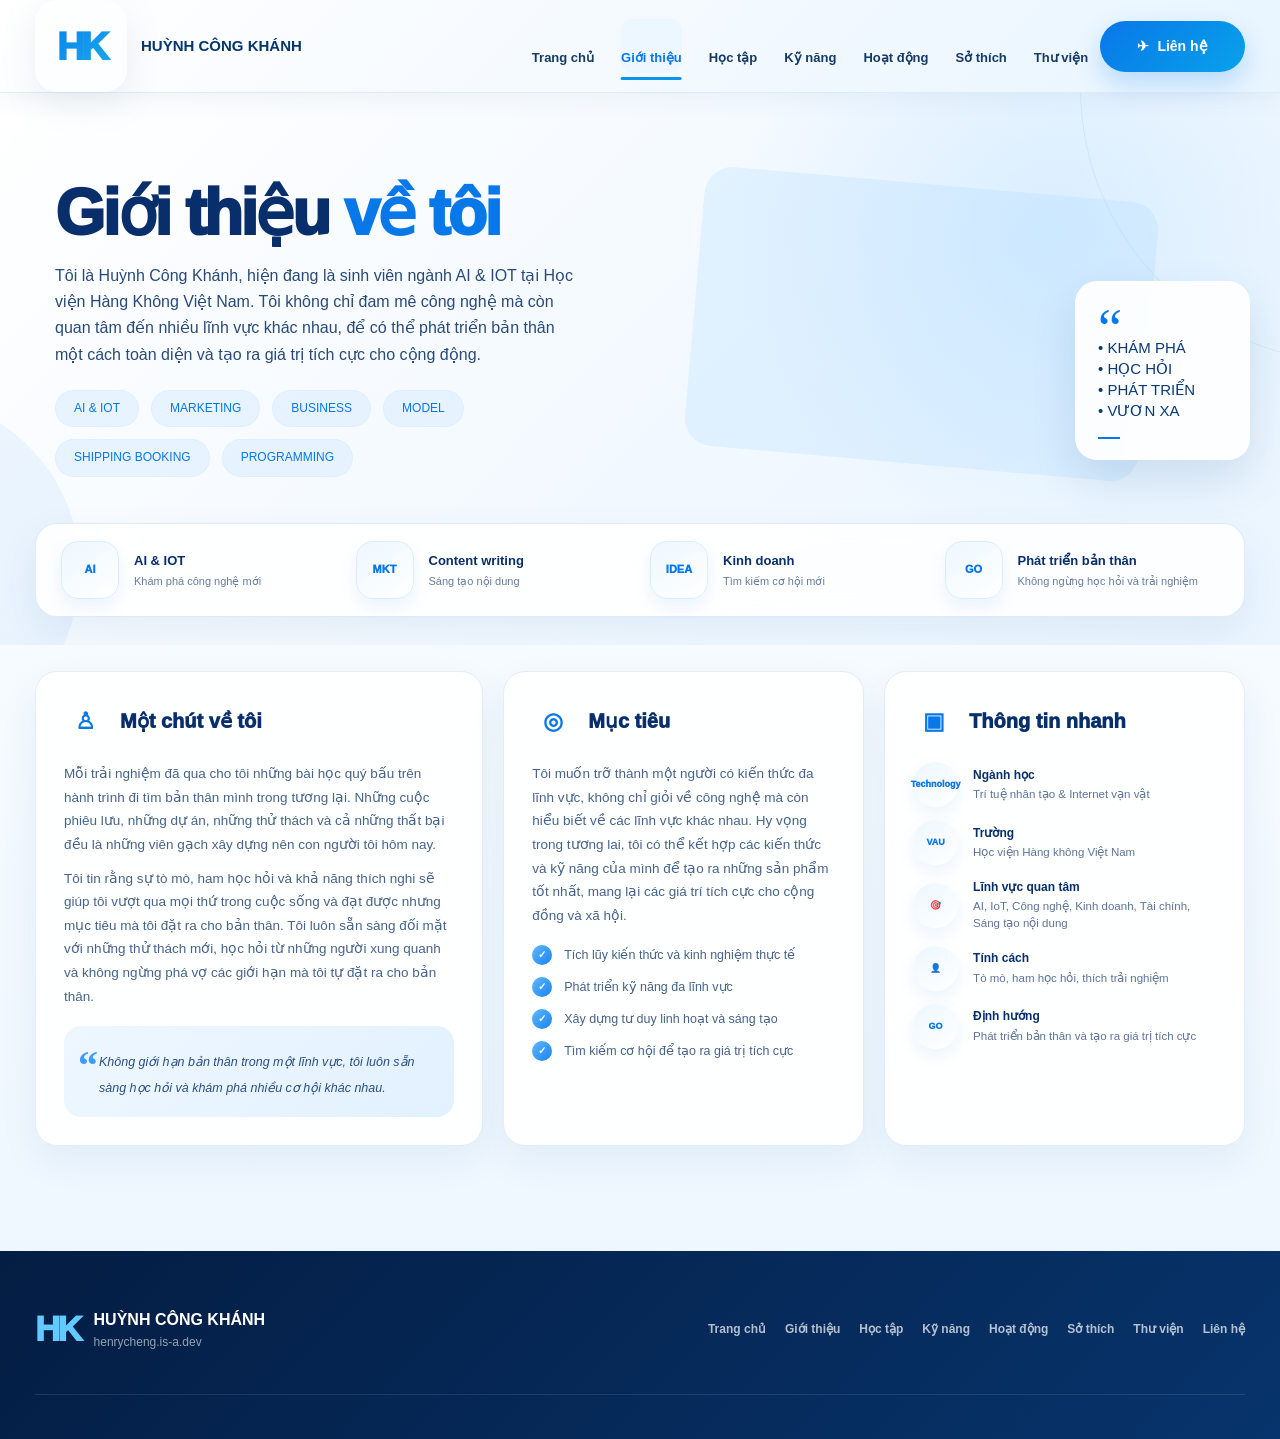
==== commit a5118a70: "Update website" ====
--- a/about.html
+++ b/about.html
@@ -116,10 +116,6 @@
 
         <div class="about-new-intro">
 
-            <div class="about-new-label">
-                <span>ABOUT ME</span>
-                <i></i>
-            </div>
 
 
             <h1>
@@ -129,10 +125,8 @@
 
 
             <p class="about-new-description">
-                Tôi là Huỳnh Công Khánh, hiện đang theo học ngành
-                Trí tuệ nhân tạo & Internet vạn vật.
-                Tôi luôn mong muốn khám phá những lĩnh vực mới,
-                tích lũy trải nghiệm và không ngừng phát triển bản thân.
+                Tôi là Huỳnh Công Khánh, hiện đang là sinh viên ngành AI & IOT tại Học viện Hàng Không Việt Nam.
+                Tôi không chỉ đam mê công nghệ mà còn quan tâm đến nhiều lĩnh vực khác nhau, để có thể phát triển bản thân một cách toàn diện và tạo ra giá trị tích cực cho cộng động.
             </p>
 
 
@@ -140,17 +134,17 @@
 
             <div class="about-new-tags">
 
-                <span>AI</span>
-
-                <span>Internet of Things</span>
-
-                <span>Technology</span>
-
-                <span>Creative</span>
-
-                <span>Learning</span>
-
-                <span>Explore</span>
+                <span>AI & IOT</span>
+
+                <span>MARKETING</span>
+
+                <span>BUSINESS</span>
+
+                <span>MODEL</span>
+
+                <span>SHIPPING BOOKING</span>
+
+                <span>PROGRAMMING</span>
 
             </div>
 
@@ -166,19 +160,7 @@
             <div class="about-photo-back"></div>
 
 
-            <div class="about-photo-frame">
-
-                <!--
-                    ĐỔI ảnh của bạn thành:
-                    images/about-me.jpg
-                -->
-
-                <img
-                    src="images/about-me.jpg"
-                    alt="Huỳnh Công Khánh"
-                >
-
-            </div>
+        
 
 
             <!-- QUOTE -->
@@ -189,11 +171,16 @@
                     “
                 </div>
 
+
+                        
+
+
+                
                 <p>
-                    Khám phá<br>
-                    Học hỏi<br>
-                    Phát triển<br>
-                    Không ngừng
+                    • KHÁM PHÁ<br>
+                    • HỌC HỎI<br>
+                    • PHÁT TRIỂN<br>
+                    • VƯƠN XA
                 </p>
 
                 <span></span>
@@ -227,7 +214,7 @@
                 <div>
 
                     <strong>
-                        AI Technology
+                        AI & IOT 
                     </strong>
 
                     <span>
@@ -245,17 +232,17 @@
             <div class="about-highlight-item">
 
                 <div class="about-highlight-icon">
-                    IoT
+                    MKT
                 </div>
 
                 <div>
 
                     <strong>
-                        Internet of Things
+                        Content writing 
                     </strong>
 
                     <span>
-                        Ứng dụng vào thực tiễn
+                        Sáng tạo nội dung 
                     </span>
 
                 </div>
@@ -275,11 +262,11 @@
                 <div>
 
                     <strong>
-                        Sáng tạo
+                        Kinh doanh
                     </strong>
 
                     <span>
-                        Tìm kiếm giải pháp mới
+                        Tìm kiếm cơ hội mới 
                     </span>
 
                 </div>
@@ -293,7 +280,7 @@
             <div class="about-highlight-item">
 
                 <div class="about-highlight-icon">
-                    GO
+                    GO 
                 </div>
 
                 <div>
@@ -303,7 +290,7 @@
                     </strong>
 
                     <span>
-                        Không ngừng học hỏi
+                        Không ngừng học hỏi và trải nghiệm 
                     </span>
 
                 </div>
@@ -352,17 +339,16 @@
 
 
                 <p>
-                    Mỗi trải nghiệm đều là một phần trong hành trình
-                    giúp tôi hiểu rõ hơn về bản thân và định hướng tương lai.
-                    Tôi là người yêu thích công nghệ, luôn tò mò,
-                    thích tìm hiểu và học hỏi những điều mới.
+                    Mỗi trải nghiệm đã qua cho tôi những bài học quý bấu trên hành trình đi tìm bản thân mình trong tương lại. 
+                    Những cuộc phiêu lưu, những dự án, những thử thách và cả những thất bại đều là những viên gạch xây dựng nên con người tôi hôm nay. 
+
                 </p>
 
 
                 <p>
-                    Tôi tin rằng việc tiếp cận nhiều môi trường khác nhau
-                    giúp tôi xây dựng tư duy linh hoạt,
-                    khả năng thích nghi và góc nhìn rộng hơn cho tương lai.
+                    Tôi tin rằng sự tò mò, ham học hỏi và khả năng thích nghi sẽ giúp tôi vượt qua mọi thứ trong cuộc sống và đạt được nhưng mục tiêu mà tôi đặt ra cho bản thân. 
+                    Tôi luôn sẵn sàng đối mặt với những thử thách mới, học hỏi từ những người xung quanh và không ngừng phá vợ các giới hạn mà tôi tự đặt ra cho bản thân.
+                
                 </p>
 
 
@@ -404,19 +390,11 @@
 
 
                 <p>
-                    Tôi đang theo học ngành Trí tuệ nhân tạo
-                    & Internet vạn vật.
-                    Công nghệ là một trong những lĩnh vực
-                    tôi muốn tiếp tục tìm hiểu và phát triển.
+                    Tôi muốn trỡ thành một người có kiến thức đa lĩnh vực, không chỉ giỏi về công nghệ mà còn hiểu biết về các lĩnh vực khác nhau.
+                    Hy vọng trong tương lai, tôi có thể kết hợp các kiến thức và kỹ năng của mình để tạo ra những sản phẩm tốt nhất, mang lại các giá trí tích cực cho cộng đồng và xã hội.
+                
                 </p>
 
-
-                <p>
-                    Tuy nhiên, tôi không muốn giới hạn bản thân
-                    chỉ trong công nghệ. Tôi còn quan tâm đến
-                    kinh doanh, tài chính, thương mại,
-                    sáng tạo nội dung và những trải nghiệm thực tế.
-                </p>
 
 
                 <div class="about-goal-list">
@@ -494,7 +472,7 @@
                     <div class="about-quick-item">
 
                         <div class="about-quick-icon">
-                            AI
+                            Technology
                         </div>
 
                         <div>
@@ -518,7 +496,7 @@
                     <div class="about-quick-item">
 
                         <div class="about-quick-icon">
-                            VAA
+                            VAU
                         </div>
 
                         <div>
@@ -542,7 +520,7 @@
                     <div class="about-quick-item">
 
                         <div class="about-quick-icon">
-                            +
+                            🎯
                         </div>
 
                         <div>
@@ -567,7 +545,7 @@
                     <div class="about-quick-item">
 
                         <div class="about-quick-icon">
-                            ★
+                            👤
                         </div>
 
                         <div>
@@ -652,7 +630,7 @@
                 </strong>
 
                 <p>
-                    Personal Website
+                    henrycheng.is-a.dev
                 </p>
 
             </div>
@@ -699,13 +677,7 @@
 
         <div class="footer-copy">
 
-            <span>
-                © 2026 Huỳnh Công Khánh
-            </span>
-
-            <span>
-                Học tập • Khám phá • Phát triển
-            </span>
+
 
         </div>
 
--- a/style.css
+++ b/style.css
@@ -113,154 +113,197 @@
    03 - NAVBAR
 ========================================================== */
 
-/* =====================================================
-   HEADER - GIỐNG GIAO DIỆN TRANG CHỦ
-===================================================== */
+/* =========================================================
+   HEADER
+========================================================= */
 
 .site-header {
     width: 100%;
-    height: 104px;
-
-    background: #ffffff;
+
+    /* MÀU NỀN HEADER */
+    background: linear-gradient(
+        135deg,
+        #ffffff 0%,
+        #f5faff 45%,
+        #e8f5ff 100%
+    );
+
+    border-bottom: 1px solid #dcecf8;
+
+    position: relative;
+    z-index: 1000;
+
+    /* Bóng rất nhẹ phía dưới */
+    box-shadow: 0 5px 25px rgba(8, 75, 122, 0.06);
+}
+
+
+/* =====================================================
+   HEADER CONTAINER
+===================================================== */
+
+.nav-container {
+    width: 100%;
+    height: 100%;
+
+    padding: 0 72px;
 
     display: flex;
     align-items: center;
 
-    border-bottom: 1px solid #edf1f5;
-
-    position: sticky;
-    top: 0;
-    z-index: 1000;
-
-    box-shadow: 0 4px 18px rgba(17, 52, 86, 0.03);
-}
-
-
-/* KHUNG HEADER */
-
-.header-container {
-    width: min(1560px, 88%);
-    height: 100%;
-
-    margin: 0 auto;
-
+    flex-wrap: nowrap;
+}
+
+
+/* =====================================================
+   LOGO + TÊN
+===================================================== */
+
+.logo {
     display: flex;
     align-items: center;
-    justify-content: space-between;
-
-    gap: 40px;
-}
-
-
-/* =====================================================
-   LOGO
-===================================================== */
-
-.brand {
-    display: flex;
-    align-items: center;
-
     gap: 16px;
 
     text-decoration: none;
+    white-space: nowrap;
 
     flex-shrink: 0;
 }
 
 
-/* HK */
-
-.brand-hk {
-    font-size: 48px;
-    line-height: 1;
-
-    font-weight: 800;
-
-    letter-spacing: -5px;
-
-    color: #1597e8;
-}
-
-
-/* TÊN */
-
-.brand-name {
-    font-size: 17px;
-    font-weight: 800;
-
-    color: #07376d;
-
-    white-space: nowrap;
-
-    letter-spacing: -0.2px;
-}
-
-
-/* =====================================================
-   NAVIGATION
-===================================================== */
-
-.main-nav {
+/* KHUNG CHỨA HÌNH LOGO */
+
+.logo-hk {
+    width: 92px;
+    height: 92px;
+
     display: flex;
     align-items: center;
     justify-content: center;
 
-    gap: 31px;
-
+    background: #591c6c;
+
+    border-radius: 22px;
+
+    overflow: hidden;
+
+    flex-shrink: 0;
+
+    box-shadow:
+        0 10px 35px rgba(117, 149, 172, 0.14);
+}
+
+
+/* HÌNH LOGO */
+
+.logo-hk img {
+    width: 100%;
     height: 100%;
+
+    object-fit: contain;
+
+    display: block;
+
+    /* Tăng/giảm nếu muốn logo nhỏ/lớn trong khung */
+    padding: 8px;
+}
+
+
+/* TÊN */
+
+.logo-name {
+    color: #061424;
+
+    font-size: 19px;
+    font-weight: 800;
+
+    line-height: 1.2;
+
+    white-space: nowrap;
+}
+
+
+/* =====================================================
+   MENU
+===================================================== */
+
+.main-nav {
+    margin-left: 150px
+
+    display: flex;
+    align-items: center;
+
+    gap: 30px;
+
+    flex-wrap: nowrap;
+    white-space: nowrap;
+
+    /* NHÍCH TOÀN BỘ MENU SANG PHẢI */
+    transform: translateX(200px);
 }
 
 
 .main-nav a {
     position: relative;
 
+    height: 64px;
+
+    padding: 0 18px;
+
     display: flex;
     align-items: center;
-
-    height: 100%;
-
-    color: #102f57;
+    justify-content: center;
+
+    color: #0d3564;
+
+    font-size: 16px;
+    font-weight: 700;
 
     text-decoration: none;
 
-    font-size: 14px;
-    font-weight: 700;
-
     white-space: nowrap;
 
-    transition: color 0.25s ease;
-}
-
+    border-radius: 15px;
+
+    transition: 0.25s ease;
+}
+
+
+/* HOVER */
 
 .main-nav a:hover {
-    color: #078be3;
+    color: #0787dc;
+    background: #f2f8fe;
 }
 
 
 /* ACTIVE */
 
 .main-nav a.active {
-    color: #078be3;
-}
-
+    color: #0787dc;
+
+    background: #eaf4fd;
+}
+
+
+/* GẠCH ACTIVE */
 
 .main-nav a.active::after {
     content: "";
 
     position: absolute;
 
-    left: 0;
-    right: 0;
-
-    bottom: 23px;
-
-    margin: auto;
-
+    left: 50%; /* 👈 CHỈNH DÒNG NÀY: tăng % để nhích sang phải */
+    bottom: -10px;
+
+    transform: translateX(-50%);
+
+    width: 34px;
     height: 4px;
 
-    border-radius: 20px;
-
-    background: #0798ed;
+    background: #1498e7;
+
+    border-radius: 10px;
 }
 
 
@@ -269,12 +312,11 @@
 ===================================================== */
 
 .contact-btn {
-    min-width: 158px;
-    height: 56px;
-
-    padding: 0 28px;
-
-    border-radius: 50px;
+    margin-left: 55px;
+
+    height: 68px;
+
+    padding: 0 31px;
 
     display: flex;
     align-items: center;
@@ -282,33 +324,29 @@
 
     gap: 10px;
 
+    background: linear-gradient(
+        135deg,
+        #16a1eb,
+        #0878ca
+    );
+
+    color: #ffffff;
+
+    font-size: 17px;
+    font-weight: 800;
+
+    text-decoration: none;
+
+    white-space: nowrap;
+
+    border-radius: 36px;
+
+    box-shadow:
+        0 12px 32px rgba(8, 126, 205, 0.20);
+
     flex-shrink: 0;
 
-    background:
-        linear-gradient(
-            135deg,
-            #087fe2,
-            #0ba0e8
-        );
-
-    color: #ffffff;
-
-    text-decoration: none;
-
-    font-size: 15px;
-    font-weight: 700;
-
-    box-shadow:
-        0 12px 30px rgba(7, 139, 225, 0.18);
-
-    transition:
-        transform 0.25s ease,
-        box-shadow 0.25s ease;
-}
-
-
-.contact-btn span {
-    font-size: 18px;
+    transition: 0.25s ease;
 }
 
 
@@ -316,12 +354,153 @@
     transform: translateY(-2px);
 
     box-shadow:
-        0 15px 35px rgba(7, 139, 225, 0.27);
-        .nav.open .mobile-contact {
-    display: block;
-}
-}
-
+        0 16px 36px rgba(8, 126, 205, 0.28);
+}
+
+
+.contact-icon {
+    font-size: 18px;
+
+    transform: rotate(-25deg);
+}
+
+
+/* ==================================================
+   MENU NAVIGATION
+================================================== */
+
+            .main-nav {
+                display: flex;
+                align-items: center;
+
+                gap: 6px;
+
+                margin-left: auto;
+            }
+
+
+            /* TỪNG MENU */
+
+            .main-nav a {
+                position: relative;
+
+                display: flex;
+                align-items: center;
+                justify-content: center;
+
+                height: 52px;
+                padding: 0 17px;
+
+                color: #163b68;
+
+                font-size: 15.5px;
+                font-weight: 700;
+
+                text-decoration: none;
+
+                border-radius: 12px;
+
+                transition:
+                    color 0.25s ease,
+                    background-color 0.25s ease,
+                    transform 0.25s ease;
+            }
+
+
+            /* ================= HOVER ================= */
+
+            .main-nav a:hover {
+                color: #078be0;
+                background: #f2f8fe;
+
+                transform: translateY(-1px);
+            }
+
+
+            /* ================= ACTIVE ================= */
+
+            .main-nav a.active {
+                color: #0d69a6;
+                background: #edf7ff;
+            }
+
+
+            /* GẠCH XANH ACTIVE */
+
+            .main-nav a.active::after {
+                content: "";
+
+                position: absolute;
+
+                left: 50%;
+                bottom: -7px;
+
+                transform: translateX(-50%);
+
+                width: 28px;
+                height: 3px;
+
+                background: #0b94e8;
+
+                border-radius: 20px;
+            }
+
+
+            /* ==================================================
+            NÚT LIÊN HỆ
+            ================================================== */
+
+            .contact-btn {
+                margin-left: 42px;
+
+                height: 54px;
+                padding: 0 25px;
+
+                display: inline-flex;
+                align-items: center;
+                justify-content: center;
+
+                gap: 9px;
+
+                color: #ffffff;
+
+                font-size: 15.5px;
+                font-weight: 800;
+
+                text-decoration: none;
+
+                background: linear-gradient(
+                    135deg,
+                    #169fec,
+                    #0879cc
+                );
+
+                border-radius: 28px;
+
+                box-shadow:
+                    0 10px 25px rgba(9, 132, 211, 0.20);
+
+                transition:
+                    transform 0.25s ease,
+                    box-shadow 0.25s ease;
+            }
+
+
+            /* ICON */
+
+            .contact-btn span:first-child {
+                font-size: 17px;
+            }
+
+
+            /* HOVER NÚT LIÊN HỆ */
+
+            .contact-btn:hover {
+                transform: translateY(-2px);
+
+                box-shadow:
+                    0 14px 30px rgba(9, 132, 211, 0.28);
+            }
 
 /* =====================================================
    TABLET
@@ -663,7 +842,7 @@
     position: absolute;
 
     width: 700px;
-    height: 700px;
+    height:700%;
 
     left: -360px;
     top: -350px;
@@ -1284,6 +1463,7 @@
     font-size: 14px;
 
     line-height: 1.75;
+
 }
 
 
@@ -1340,7 +1520,7 @@
 
     position: absolute;
 
-    width: 500px;
+    width: 800px;
     height: 500px;
 
     right: -310px;
@@ -1482,15 +1662,15 @@
 }
 
 
-.education-home-card h3 {
-
+.education-home-card h2 {
     margin-bottom: 11px;
 
     color: var(--navy);
 
-    font-size: 20px;
-
-    font-weight: 900;
+    font-size: 30px;      /* kích thước giống bên EXP */
+    font-weight: 900;     /* in đậm */
+
+    line-height: 1.2;
 }
 
 
